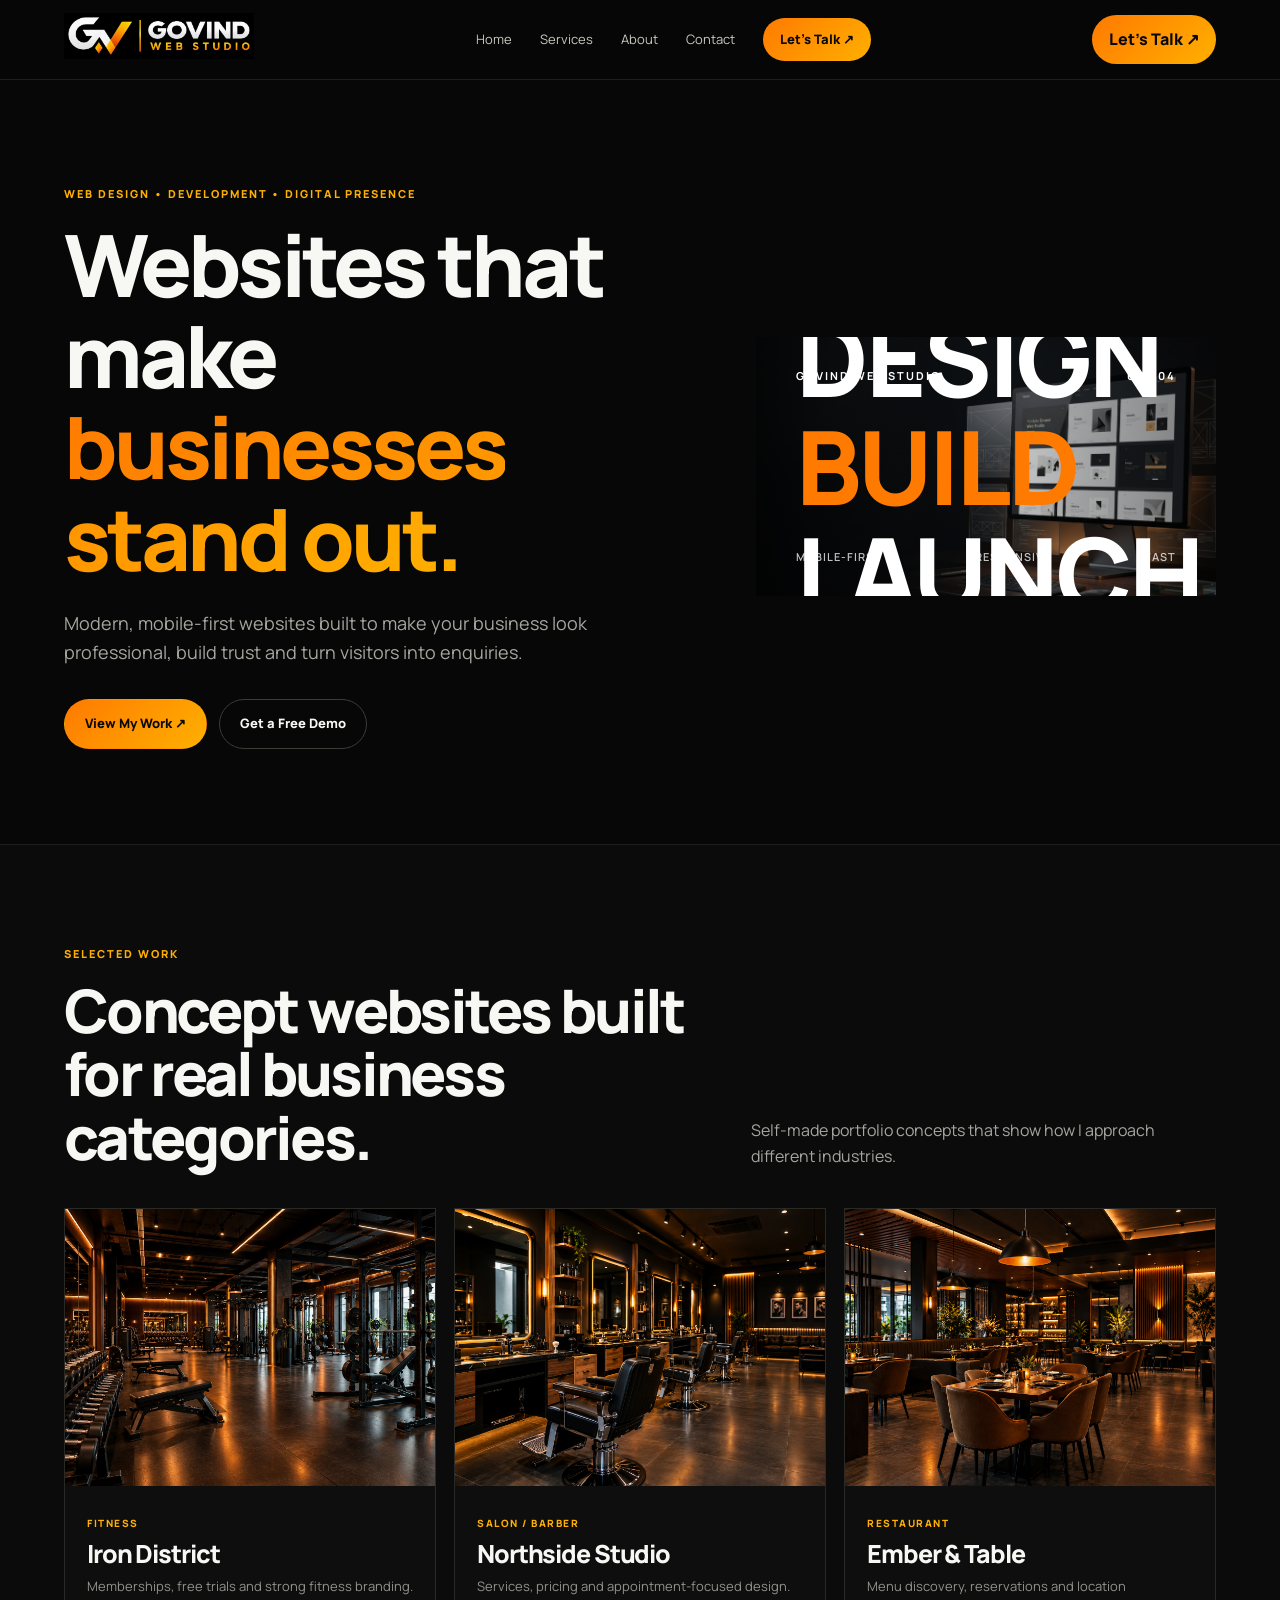
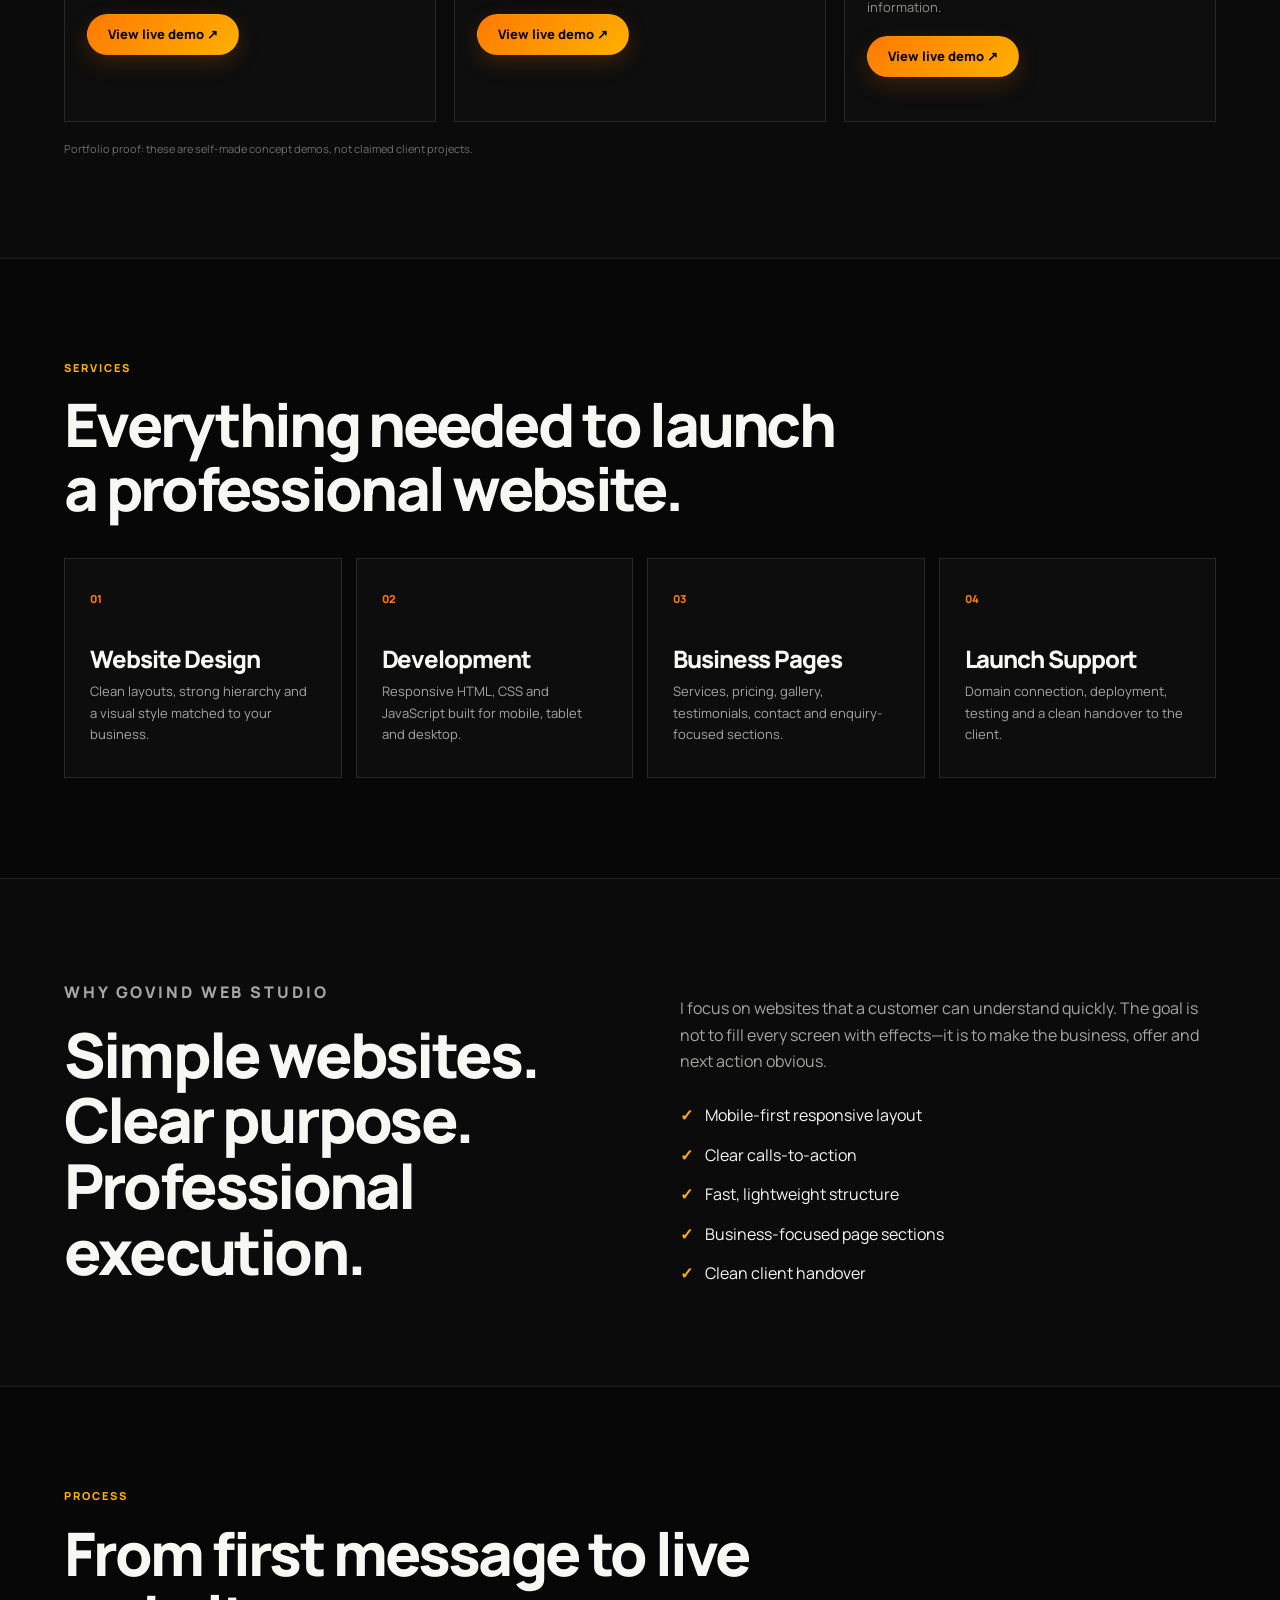
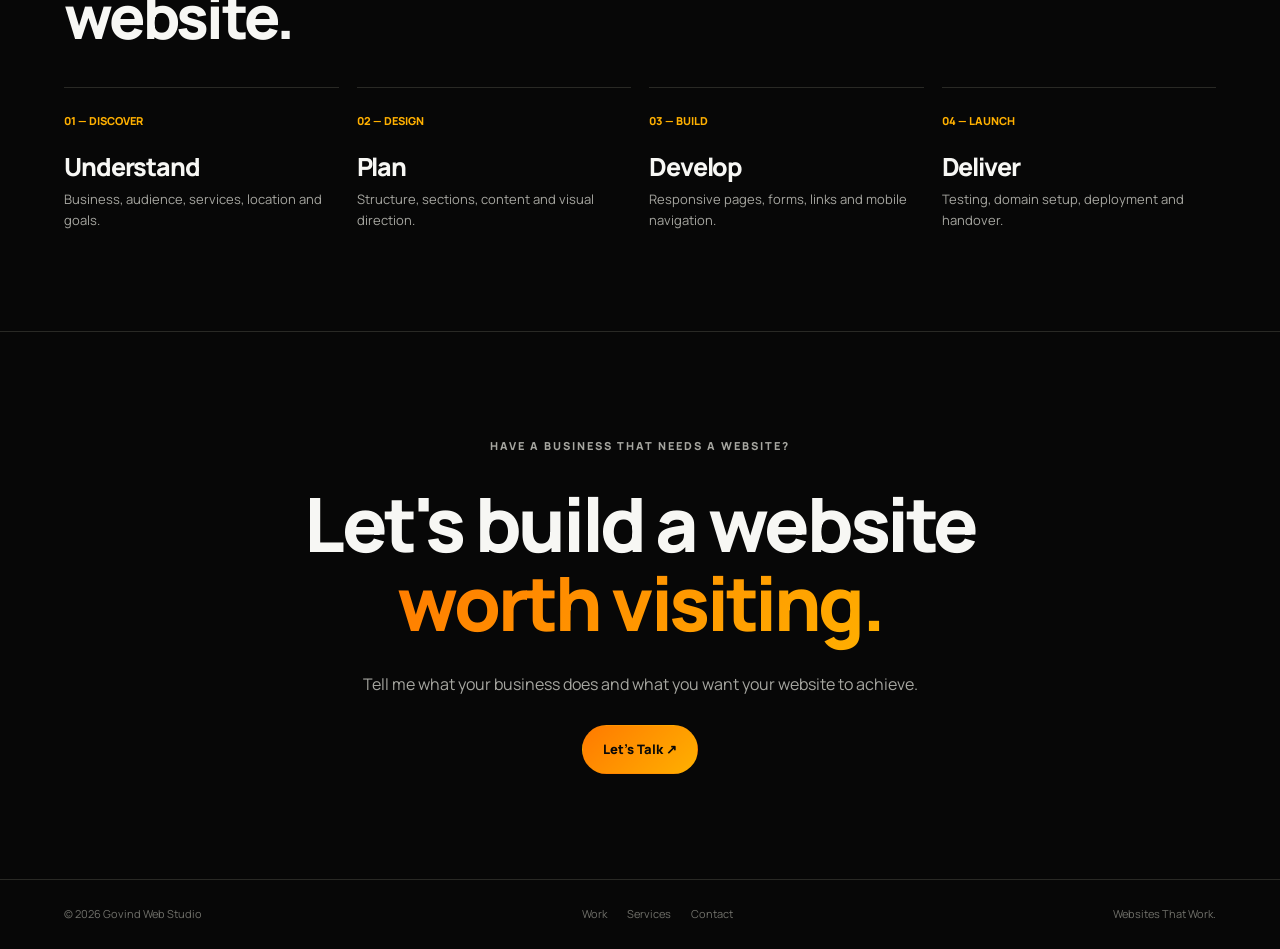
==== index.html @ 58fe1877 "Update index.html" ====
<!doctype html>
<html lang="en">
<head>
  <meta charset="utf-8">
  <meta name="viewport" content="width=device-width,initial-scale=1">
  <title>Web Design & Development | Govind Web Studio</title>
  <meta name="description" content="Govind Web Studio creates modern responsive websites for gyms, salons, restaurants and local businesses.">
  <meta name="theme-color" content="#070707">
  <link rel="icon" href="assets/favicon.png">
  <link rel="stylesheet" href="style.css">
</head>

<body>

  <header class="site-header">
    <div class="container nav-wrap">

      <a href="index.html">
        <img class="logo" src="assets/logo-header.png" alt="Govind Web Studio">
      </a>

      <nav class="nav">
        <a href="index.html#work">Home</a>
        <a href="services.html">Services</a>
        <a href="about.html">About</a>
        <a href="contact.html">Contact</a>
        <a class="nav-cta" href="contact.html">Let's Talk ↗</a>
      </nav>

      <div style="display:flex;align-items:center;gap:10px">
        <a class="nav-cta" href="contact.html">Let's Talk ↗</a>
        <button class="menu-btn" aria-label="Open menu" aria-expanded="false">☰</button>
      </div>

    </div>
  </header>


  <div class="mobile-menu">
    <a href="index.html#work">Home</a>
    <a href="services.html">Services</a>
    <a href="about.html">About</a>
    <a href="contact.html">Contact</a>
  </div>


  <main>

    <!-- HERO SECTION -->
    <section class="hero">
      <div class="container hero-grid">

        <div>
          <p class="kicker">
            Web Design • Development • Digital Presence
          </p>

          <h1>
            Websites that make
            <span class="gradient-text">businesses stand out.</span>
          </h1>

          <p class="hero-copy">
            Modern, mobile-first websites built to make your business look professional,
            build trust and turn visitors into enquiries.
          </p>

          <div class="actions">
            <a class="btn btn-primary" href="#work">
              View My Work ↗
            </a>

            <a class="btn btn-secondary" href="contact.html">
              Get a Free Demo
            </a>
          </div>
        </div>


        <div class="hero-panel">
          
        
          <div class="panel-top">
            <span>GOVIND WEB STUDIO</span>
            <span>01 / 04</span>
          </div>

          <div class="panel-word">
            DESIGN
            <span>BUILD</span>
            LAUNCH 
          </div>

          <div class="panel-bottom">
            <span>Mobile-first</span>
            <span>Responsive</span>
            <span>Fast</span>
          </div>

        </div>

      </div>
    </section>


    <!-- WORK SECTION -->
    <section id="work" class="section section-dark">

      <div class="container">

        <div class="section-head">

          <div>
            <p class="kicker">Selected Work</p>

            <h2>
              Concept websites built for real business categories.
            </h2>
          </div>

          <p>
            Self-made portfolio concepts that show how I approach different industries.
          </p>

        </div>


        <div class="work-grid">

          <!-- GYM -->
          <article class="work-card">

            <a class="work-img" href="Projects/gym.html">
              <img
                src="assets/gym.jpg"
                alt="Gym website concept"
              >
            </a>

            <div class="work-info">

              <span class="work-meta">
                Fitness
              </span>

              <h3>
                Iron District
              </h3>

              <p>
                Memberships, free trials and strong fitness branding.
              </p>       
             <a class="demo-btn" href="Projects/gym.html">View live demo ↗
             </a>
            </div>
          </article>


          <!-- SALON -->
          <article class="work-card">

            <a class="work-img" href="Projects/salon.html">
              <img
                src="assets/salon.jpg"
                alt="Salon and barber website concept"
              >
            </a>

            <div class="work-info">

              <span class="work-meta">
                Salon / Barber
              </span>

              <h3>
                Northside Studio
              </h3>

              <p>
                Services, pricing and appointment-focused design.
              </p>

            <a class="demo-btn" href="Projects/salon.html">View live demo ↗
            </a>
            </div>
          </article>


          <!-- RESTAURANT -->
          <article class="work-card">

            <a class="work-img" href="Projects/restaurant.html">
              <img
                src="assets/restaurant.jpg"
                alt="Restaurant website concept"
              >
            </a>

            <div class="work-info">

              <span class="work-meta">
                Restaurant
              </span>

              <h3>
                Ember &amp; Table
              </h3>

              <p>
                Menu discovery, reservations and location information.
              </p>
              
            <a class="demo-btn" href="Projects/restaurant.html">View live demo ↗
            </a>
           </div>
          </article>

        </div>


        <p class="note">
          Portfolio proof: these are self-made concept demos, not claimed client projects.
        </p>

      </div>
    </section>


    <!-- SERVICES SECTION -->
    <section class="section">

      <div class="container">

        <div class="section-head">

          <div>
            <p class="kicker">Services</p>

            <h2>
              Everything needed to launch a professional website.
            </h2>
          </div>

        </div>


        <div class="services-grid">

          <div class="service">
            <span class="service-num">01</span>

            <h3>
              Website Design
            </h3>

            <p>
              Clean layouts, strong hierarchy and a visual style matched to your business.
            </p>
          </div>


          <div class="service">
            <span class="service-num">02</span>

            <h3>
              Development
            </h3>

            <p>
              Responsive HTML, CSS and JavaScript built for mobile, tablet and desktop.
            </p>
          </div>


          <div class="service">
            <span class="service-num">03</span>

            <h3>
              Business Pages
            </h3>

            <p>
              Services, pricing, gallery, testimonials, contact and enquiry-focused sections.
            </p>
          </div>


          <div class="service">
            <span class="service-num">04</span>

            <h3>
              Launch Support
            </h3>

            <p>
              Domain connection, deployment, testing and a clean handover to the client.
            </p>
          </div>

        </div>

      </div>
    </section>


    <!-- ABOUT SECTION -->
    <section class="section section-dark">

      <div class="container about-grid">

        <div>
          <p class="kicker">
            Why Govind Web Studio
          </p>

          <h2>
            Simple websites. Clear purpose. Professional execution.
          </h2>
        </div>


        <div>

          <p>
            I focus on websites that a customer can understand quickly.
            The goal is not to fill every screen with effects—it is to make
            the business, offer and next action obvious.
          </p>

          <ul class="check-list">
            <li>Mobile-first responsive layout</li>
            <li>Clear calls-to-action</li>
            <li>Fast, lightweight structure</li>
            <li>Business-focused page sections</li>
            <li>Clean client handover</li>
          </ul>

        </div>

      </div>
    </section>


    <!-- PROCESS SECTION -->
    <section class="section">

      <div class="container">

        <div class="section-head">

          <div>
            <p class="kicker">
              Process
            </p>

            <h2>
              From first message to live website.
            </h2>
          </div>

        </div>


        <div class="process-grid">

          <div class="process">

            <span>
              01 — DISCOVER
            </span>

            <h3>
              Understand
            </h3>

            <p>
              Business, audience, services, location and goals.
            </p>

          </div>


          <div class="process">

            <span>
              02 — DESIGN
            </span>

            <h3>
              Plan
            </h3>

            <p>
              Structure, sections, content and visual direction.
            </p>

          </div>


          <div class="process">

            <span>
              03 — BUILD
            </span>

            <h3>
              Develop
            </h3>

            <p>
              Responsive pages, forms, links and mobile navigation.
            </p>

          </div>


          <div class="process">

            <span>
              04 — LAUNCH
            </span>

            <h3>
              Deliver
            </h3>

            <p>
              Testing, domain setup, deployment and handover.
            </p>

          </div>

        </div>

      </div>
    </section>


    <!-- CTA SECTION -->
    <section class="cta">

      <div class="container">

        <p class="kicker">
          Have a business that needs a website?
        </p>

        <h2>
          Let's build a website
          <span class="gradient-text">worth visiting.</span>
        </h2>

        <p>
          Tell me what your business does and what you want your website to achieve.
        </p>

        <a class="btn btn-primary" href="contact.html">
          Let's Talk ↗
        </a>

      </div>
    </section>

  </main>


  <!-- FOOTER -->
  <footer>

    <div class="container footer-grid">

      <span>
        © 2026 Govind Web Studio
      </span>

      <div class="footer-links">
        <a href="index.html#work">Work</a>
        <a href="services.html">Services</a>
        <a href="contact.html">Contact</a>
      </div>

      <span>
        Websites That Work.
      </span>

    </div>

  </footer>


  <script src="script.js"></script>

</body>
</html>
---- style.css ----
@import url('https://fonts.googleapis.com/css2?family=Manrope:wght@400;500;600;700;800&display=swap');

/* =========================================
   VARIABLES & BASE STYLES
========================================= */
:root {
  --bg: #070707;
  --surface: #0e0e0e;
  --text: #f7f7f4;
  --muted: #a6a6a0;
  --line: #292925;
  --orange: #ff7a00;
  --gold: #ffb000;
  --grad: linear-gradient(135deg, #ff7a00, #ffb000);
  --max: 1240px;
}

* { box-sizing: border-box; }
html { scroll-behavior: smooth; }
body {
  margin: 0;
  background: var(--bg);
  color: var(--text);
  font-family: Manrope, Arial, sans-serif;
  line-height: 1.65;
}
a { color: inherit; text-decoration: none; }
button, input, textarea { font: inherit; }
.container { width: min(var(--max), 90%); margin: auto; }

/* =========================================
   HEADER & NAVIGATION
========================================= */
.site-header {
  height: 80px;
  position: sticky;
  top: 0;
  z-index: 100;
  background: rgba(7, 7, 7, .92);
  backdrop-filter: blur(16px);
  border-bottom: 1px solid #1e1e1b;
}
.nav-wrap {
  height: 100%;
  display: flex;
  align-items: center;
  justify-content: space-between;
  gap: 18px;
}
.logo { width: 190px; height: 50px; object-fit: contain; object-position: left center; }
.nav { display: flex; align-items: center; gap: 28px; }
.nav a { font-size: 13px; color: #c7c7c1; transition: color .25s ease; }
.nav a:hover { color: #fff; }
.nav-cta {
  background: var(--grad);
  color: #080808 !important;
  font-weight: 800 !important;
  padding: 11px 17px;
  border-radius: 999px;
  transition: transform .25s ease, box-shadow .25s ease;
      }
.mobile-cta{
  display:none;
}
.nav-cta:hover { transform: translateY(-2px); box-shadow: 0 8px 22px rgba(255, 122, 0, .18); }
.menu-btn { display: none; border: 0; background: none; color: #fff; font-size: 27px; }
.mobile-menu {
  display: none;
  opacity: 0;
  transform: translateY(-8px);
  transition: opacity .3s ease, transform .3s ease;
  pointer-events: none;
}
.mobile-menu.open { opacity: 1; transform: translateY(0); pointer-events: auto; }

/* =========================================
   HERO SECTION (MATCHING THE MOCKUP)
========================================= */
.hero { padding: 105px 0 95px; overflow: hidden; }
.hero-grid {
  display: grid;
  grid-template-columns: 1.15fr .85fr;
  gap: 70px;
  align-items: center;
}
.kicker {
  color: var(--gold);
  font-size: 11px;
  font-weight: 800;
  letter-spacing: .18em;
  text-transform: uppercase;
  margin: 0 0 16px;
}
h1, h2, h3 { font-weight: 800; letter-spacing: -.045em; line-height: 1.06; margin: 0; }
.hero h1 { font-size: clamp(50px, 7vw, 86px); }
.gradient-text {
  background: var(--grad);
  -webkit-background-clip: text;
  background-clip: text;
  color: transparent;
}
.hero-copy { font-size: 18px; color: var(--muted); max-width: 650px; margin: 25px 0 31px; }
.actions { display: flex; gap: 12px; flex-wrap: wrap; }
.btn {
  display: inline-flex;
  align-items: center;
  justify-content: center;
  border-radius: 999px;
  padding: 13px 20px;
  font-size: 13px;
  font-weight: 800;
  border: 1px solid transparent;
  transition: transform .25s ease, box-shadow .25s ease, border-color .25s ease;
}
.btn:hover { transform: translateY(-2px); }
.btn-primary { background: var(--grad); color: #080808; }
.btn-primary:hover { box-shadow: 0 10px 25px rgba(255, 122, 0, .18); }
.btn-secondary { border-color: #3b3b36; }
.btn:active { transform: translateY(0); }

/* --- HERO PANEL (IMAGE OVERLAY) --- */
.hero-panel {
  position: relative;
  width: 100%;
  aspect-ratio: 16 / 9;
  overflow: hidden;
  background-image: url('assets/hero.jpg'); 
  background-size: cover;
  background-position: center;
  animation: panelReveal 0.9s cubic-bezier(.22,1,.36,1) 0.12s both;
}

/* Dark gradient overlay for text readability */
.hero-panel::before {
  content: "";
  position: absolute;
  inset: 0;
  background: linear-gradient(to right, rgba(0, 0, 0, 0.85) 0%, rgba(0, 0, 0, 0.2) 60%, rgba(0, 0, 0, 0.5) 100%);
  z-index: 1;
  pointer-events: none;
}

/* Top Row (Govind Web Studio / 01/04) */
.hero-panel .panel-top {
  position: absolute;
  top: 30px;
  left: 40px;
  right: 40px;
  display: flex;
  justify-content: space-between;
  align-items: center;
  z-index: 2;
  color: #ffffff;
  font-size: 11px;
  font-weight: 700;
  letter-spacing: 2px;
  text-transform: uppercase;
}

/* Center/Left Text Block (DESIGN. BUILD. LAUNCH.) */
.hero-panel .panel-word {
  position: absolute;
  top: 50%;
  left: 40px;
  transform: translateY(-50%);
  display: flex;
  flex-direction: column;
  align-items: flex-start;
  z-index: 2;
  font-size: clamp(50px, 8vw, 110px);
  font-weight: 800;
  line-height: 1.05;
  letter-spacing: -3px;
  color: #ffffff;
  text-align: left;
}

/* Make BUILD orange */
.hero-panel .panel-word span {
  color: #ff7a00;
}

/* Bottom Row (Mobile-first / Responsive / Fast) */
.hero-panel .panel-bottom {
  position: absolute;
  bottom: 30px;
  left: 40px;
  right: 40px;
  display: flex;
  justify-content: space-between;
  align-items: center;
  z-index: 2;
  color: rgba(255, 255, 255, 0.75);
  font-size: 11px;
  font-weight: 600;
  letter-spacing: 1px;
  text-transform: uppercase;
}

/* =========================================
   OTHER SECTIONS (WORK, SERVICES, ETC.)
========================================= */
.section { padding: 100px 0; }
.section-dark { background: #0b0b0b; border-top: 1px solid #1e1e1b; border-bottom: 1px solid #1e1e1b; }
.section-head { display: flex; justify-content: space-between; align-items: end; gap: 30px; margin-bottom: 38px; }
.section-head h2 { font-size: clamp(38px, 5vw, 60px); max-width: 780px; }
.section-head > p { color: var(--muted); max-width: 500px; margin: 0; }
.work-grid { display: grid; grid-template-columns: repeat(3, 1fr); gap: 18px; }
.work-card {
  background: #0e0e0e;
  border: 1px solid #292925;
  overflow: hidden;
  transition: transform .4s cubic-bezier(.22,1,.36,1), border-color .4s ease, box-shadow .4s ease;
}
.work-card:hover { transform: translateY(-5px); border-color: rgba(255, 176, 0, .35); box-shadow: 0 16px 35px rgba(0, 0, 0, .28); }
.work-img { display: block; aspect-ratio: 4/3; overflow: hidden; }
.work-img img { width: 100%; height: 100%; object-fit: cover; transition: transform .7s cubic-bezier(.22,1,.36,1), filter .5s ease; }
.work-card:hover .work-img img { transform: scale(1.045); filter: brightness(1.05); }
.work-info { padding: 22px; }
.work-meta { color: var(--gold); font-size: 10px; font-weight: 800; letter-spacing: .15em; text-transform: uppercase; }
.work-info h3 { font-size: 25px; margin: 7px 0 8px; }
.work-info p { font-size: 13px; color: #92928c; margin: 0 0 17px; }
.text-link { font-size: 12px; font-weight: 800; }
.text-link span { color: var(--gold); display: inline-block; transition: transform .25s ease; }
.text-link:hover span { transform: translateX(4px); }
.note { margin: 18px 0 0; color: #6f6f69; font-size: 11px; }
.services-grid { display: grid; grid-template-columns: repeat(4, 1fr); gap: 14px; }
.service {
  border: 1px solid var(--line);
  padding: 25px;
  background: #0d0d0d;
  min-height: 220px;
  transition: transform .4s cubic-bezier(.22,1,.36,1), border-color .4s ease, background .4s ease;
}
.service:hover { transform: translateY(-5px); border-color: rgba(255, 176, 0, .32); background: #101010; }
.service-num { color: var(--orange); font-size: 11px; font-weight: 800; transition: letter-spacing .3s ease, opacity .3s ease; }
.service:hover .service-num { letter-spacing: .22em; }
.service h3 { font-size: 24px; margin: 35px 0 10px; }
.service p { color: var(--muted); font-size: 13px; margin: 0; }
.about-grid { display: grid; grid-template-columns: 1fr 1fr; gap: 80px; }
.about-grid h2 { font-size: clamp(40px, 5vw, 62px); }
.about-grid p { color: var(--muted); font-size: 16px; }
.check-list { list-style: none; padding: 0; margin: 28px 0 0; display: grid; gap: 13px; }
.check-list li:before { content: '✓'; color: var(--gold); font-weight: 800; margin-right: 12px; }
.process-grid { display: grid; grid-template-columns: repeat(4, 1fr); gap: 18px; }
.process { border-top: 1px solid var(--line); padding-top: 18px; transition: transform .4s cubic-bezier(.22,1,.36,1), border-color .3s ease; }
.process:hover { transform: translateY(-4px); border-color: rgba(255, 176, 0, .35); }
.process span { color: var(--gold); font-size: 11px; font-weight: 800; }
.process h3 { font-size: 25px; margin: 22px 0 8px; }
.process p { color: var(--muted); font-size: 13px; margin: 0; }
.cta { padding: 105px 0; text-align: center; border-top: 1px solid var(--line); }
.cta h2 { font-size: clamp(42px, 6vw, 75px); max-width: 850px; margin: 0 auto 28px; }
.cta p { color: var(--muted); max-width: 580px; margin: 0 auto 28px; }
footer { border-top: 1px solid var(--line); padding: 25px 0; color: #70706a; font-size: 11px; }
.footer-grid { display: flex; justify-content: space-between; gap: 20px; }
.footer-links { display: flex; gap: 20px; }
.inner-hero { padding: 95px 0 65px; }
.inner-hero h1 { font-size: clamp(50px, 7vw, 85px); max-width: 900px; }
.inner-hero > div > p:last-child { max-width: 650px; color: var(--muted); font-size: 17px; margin: 22px 0 0; }
.content-two { display: grid; grid-template-columns: 1fr 1fr; gap: 80px; padding-bottom: 100px; }
.content-two h2 { font-size: 40px; }
.content-two p, .content-two li { color: var(--muted); }
.service-detail-grid { display: grid; grid-template-columns: 1fr 1fr; gap: 15px; }
.service-detail { border: 1px solid var(--line); padding: 28px; background: #0d0d0d; }
.service-detail h3 { font-size: 26px; margin: 0 0 9px; }
.service-detail p { font-size: 13px; }
.contact-grid { display: grid; grid-template-columns: .8fr 1.2fr; gap: 80px; padding-bottom: 100px; }
.contact-info h2 { font-size: 45px; }
.contact-info p { color: var(--muted); }
.contact-email { color: var(--gold); font-weight: 700; }
.contact-form { display: grid; gap: 13px; }
.contact-form label { font-size: 11px; color: #999; font-weight: 700; }
.contact-form input, .contact-form textarea { width: 100%; background: #0e0e0e; border: 1px solid #353530; color: #fff; padding: 14px 15px; border-radius: 8px; outline: none; }
.contact-form textarea { min-height: 150px; resize: vertical; }
.form-note { font-size: 10px !important; color: #6d6d67 !important; }
.project-cover { aspect-ratio: 16/8; overflow: hidden; border-bottom: 1px solid var(--line); }
.project-cover img { width: 100%; height: 100%; object-fit: cover; }
.project-body { padding: 70px 0 100px; display: grid; grid-template-columns: 1fr 1fr; gap: 80px; }
.project-body h1 { font-size: clamp(48px, 7vw, 80px); }
.project-body .desc { color: var(--muted); font-size: 16px; }
.feature-grid { display: grid; grid-template-columns: repeat(3, 1fr); gap: 12px; margin-top: 28px; }
.feature { border: 1px solid var(--line); padding: 18px; }
.feature strong { display: block; font-size: 14px; }
.feature span { font-size: 11px; color: #777; }
.project-actions { margin-top: 25px; display: flex; gap: 10px; flex-wrap: wrap; }

/* =========================================
   PREMIUM LIVE DEMO BUTTON
========================================= */
.demo-btn {
  display: inline-flex;
  align-items: center;
  justify-content: center;
  width: fit-content;
  margin: 0 0 22px;
  padding: 13px 20px;
  border: 1px solid transparent;
  border-radius: 999px;
  background: var(--grad);
  color: #080808;
  text-decoration: none;
  font-size: 13px;
  font-weight: 800;
  line-height: 1;
  box-shadow: 0 8px 22px rgba(255, 122, 0, 0.18);
  transition: transform .25s ease, box-shadow .25s ease, filter .25s ease;
}
.demo-btn:hover { transform: translateY(-2px); filter: brightness(1.05); box-shadow: 0 10px 25px rgba(255, 122, 0, 0.25); }

/* =========================================
   ANIMATIONS
========================================= */
.hero > .container { animation: heroReveal 0.8s cubic-bezier(.22,1,.36,1) both; }
@keyframes heroReveal {
  from { opacity: 0; transform: translateY(24px); }
  to { opacity: 1; transform: translateY(0); }
}

@keyframes panelReveal {
  from { opacity: 0; transform: translateY(28px) scale(.985); }
  to { opacity: 1; transform: translateY(0) scale(1); }
}

.reveal { opacity: 0; transform: translateY(28px); transition: opacity .7s ease, transform .7s cubic-bezier(.22,1,.36,1); }
.reveal.is-visible { opacity: 1; transform: translateY(0); }

/* =========================================
   MEDIA QUERIES (RESPONSIVE)
========================================= */
@media(max-width: 950px) {
  .mobile-cta{ display:inline-flex; }
  .nav { display: none; }
  .menu-btn { display: block; }
  .mobile-menu { position: fixed; inset: 80px 0 0; background: rgba(7, 7, 7, .98); z-index: 99; padding: 30px 6%; flex-direction: column; gap: 23px; }
  .mobile-menu.open { display: flex; }
  .mobile-menu a { font-size: 25px; font-weight: 700; }
  .hero-grid { grid-template-columns: 1fr; gap: 40px; }
  .work-grid { grid-template-columns: 1fr 1fr; }
  .services-grid { grid-template-columns: 1fr 1fr; }
  .process-grid { grid-template-columns: 1fr 1fr; }
  .about-grid, .content-two, .contact-grid, .project-body { grid-template-columns: 1fr; gap: 38px; }
  
  /* Hero adjustments for tablet */
  .hero-panel .panel-top, .hero-panel .panel-bottom { left: 20px; right: 20px; }
  .hero-panel .panel-word { left: 20px; font-size: clamp(40px, 10vw, 70px); }
}

@media(max-width: 600px) {
  .logo { width: 160px; }
  .nav-cta { padding: 10px 13px; font-size: 11px; }
  .hero { padding: 75px 0 65px; }
  .hero h1 { font-size: 49px; }
  .hero-copy { font-size: 15px; }
  .section { padding: 75px 0; }
  .section-head { display: block; }
  .section-head > p { margin-top: 15px; }
  .work-grid, .services-grid, .process-grid { grid-template-columns: 1fr; }
  .stats { grid-template-columns: 1fr 1fr; }
  .inner-hero { padding: 70px 0 50px; }
  .inner-hero h1 { font-size: 50px; }
  .feature-grid { grid-template-columns: 1fr; }
  .footer-grid { display: grid; gap: 10px; }
  .footer-links { flex-wrap: wrap; }

  /* Hero adjustments for mobile */
  .hero-panel { aspect-ratio: 4 / 5; } /* Taller on mobile so text fits beautifully */
  .hero-panel .panel-top { top: 20px; font-size: 8px; }
  .hero-panel .panel-word { font-size: clamp(35px, 13vw, 55px); line-height: 1.1; }
  .hero-panel .panel-bottom { bottom: 20px; font-size: 8px; flex-direction: column; gap: 5px; align-items: flex-start; }
}

/* =========================================
   ACCESSIBILITY (REDUCED MOTION)
========================================= */
@media (prefers-reduced-motion: reduce) {
  *, *::before, *::after {
    animation-duration: .01ms !important;
    animation-iteration-count: 1 !important;
    transition-duration: .01ms !important;
    scroll-behavior: auto !important;
  }
            }
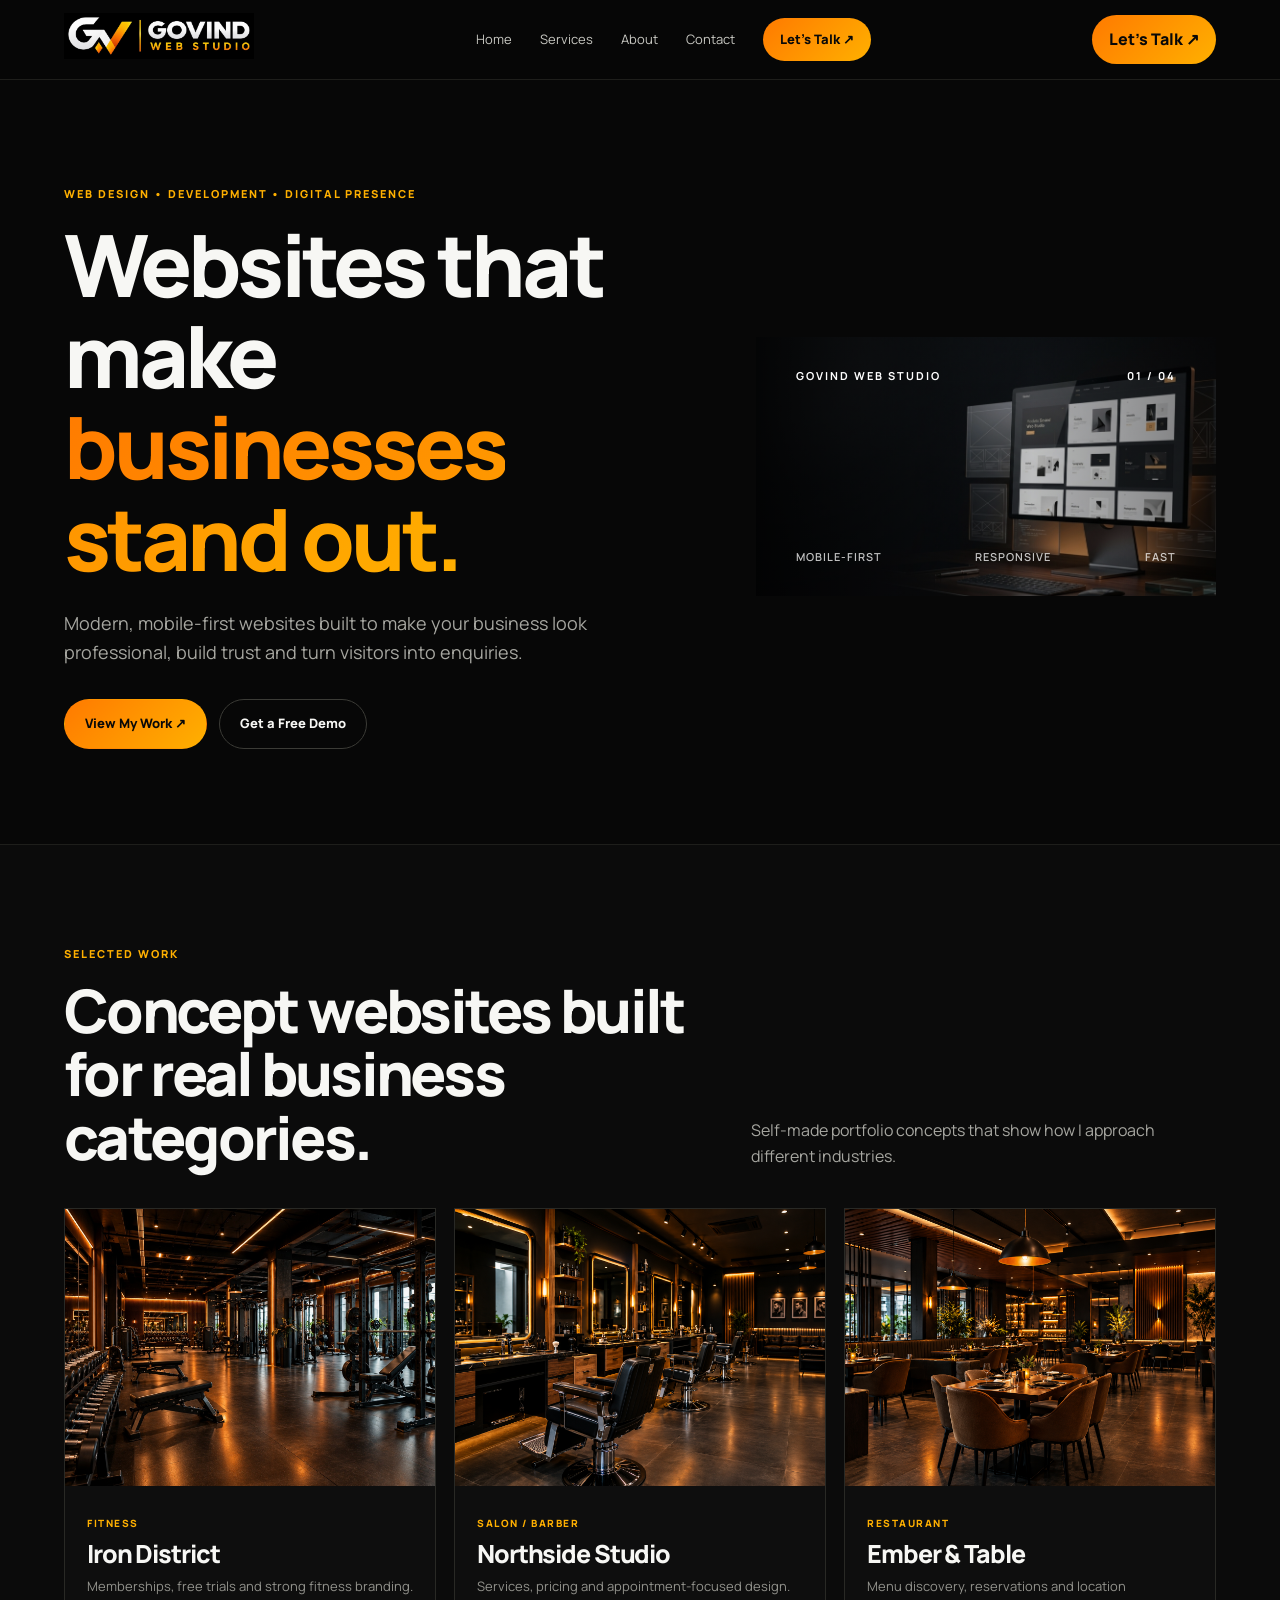
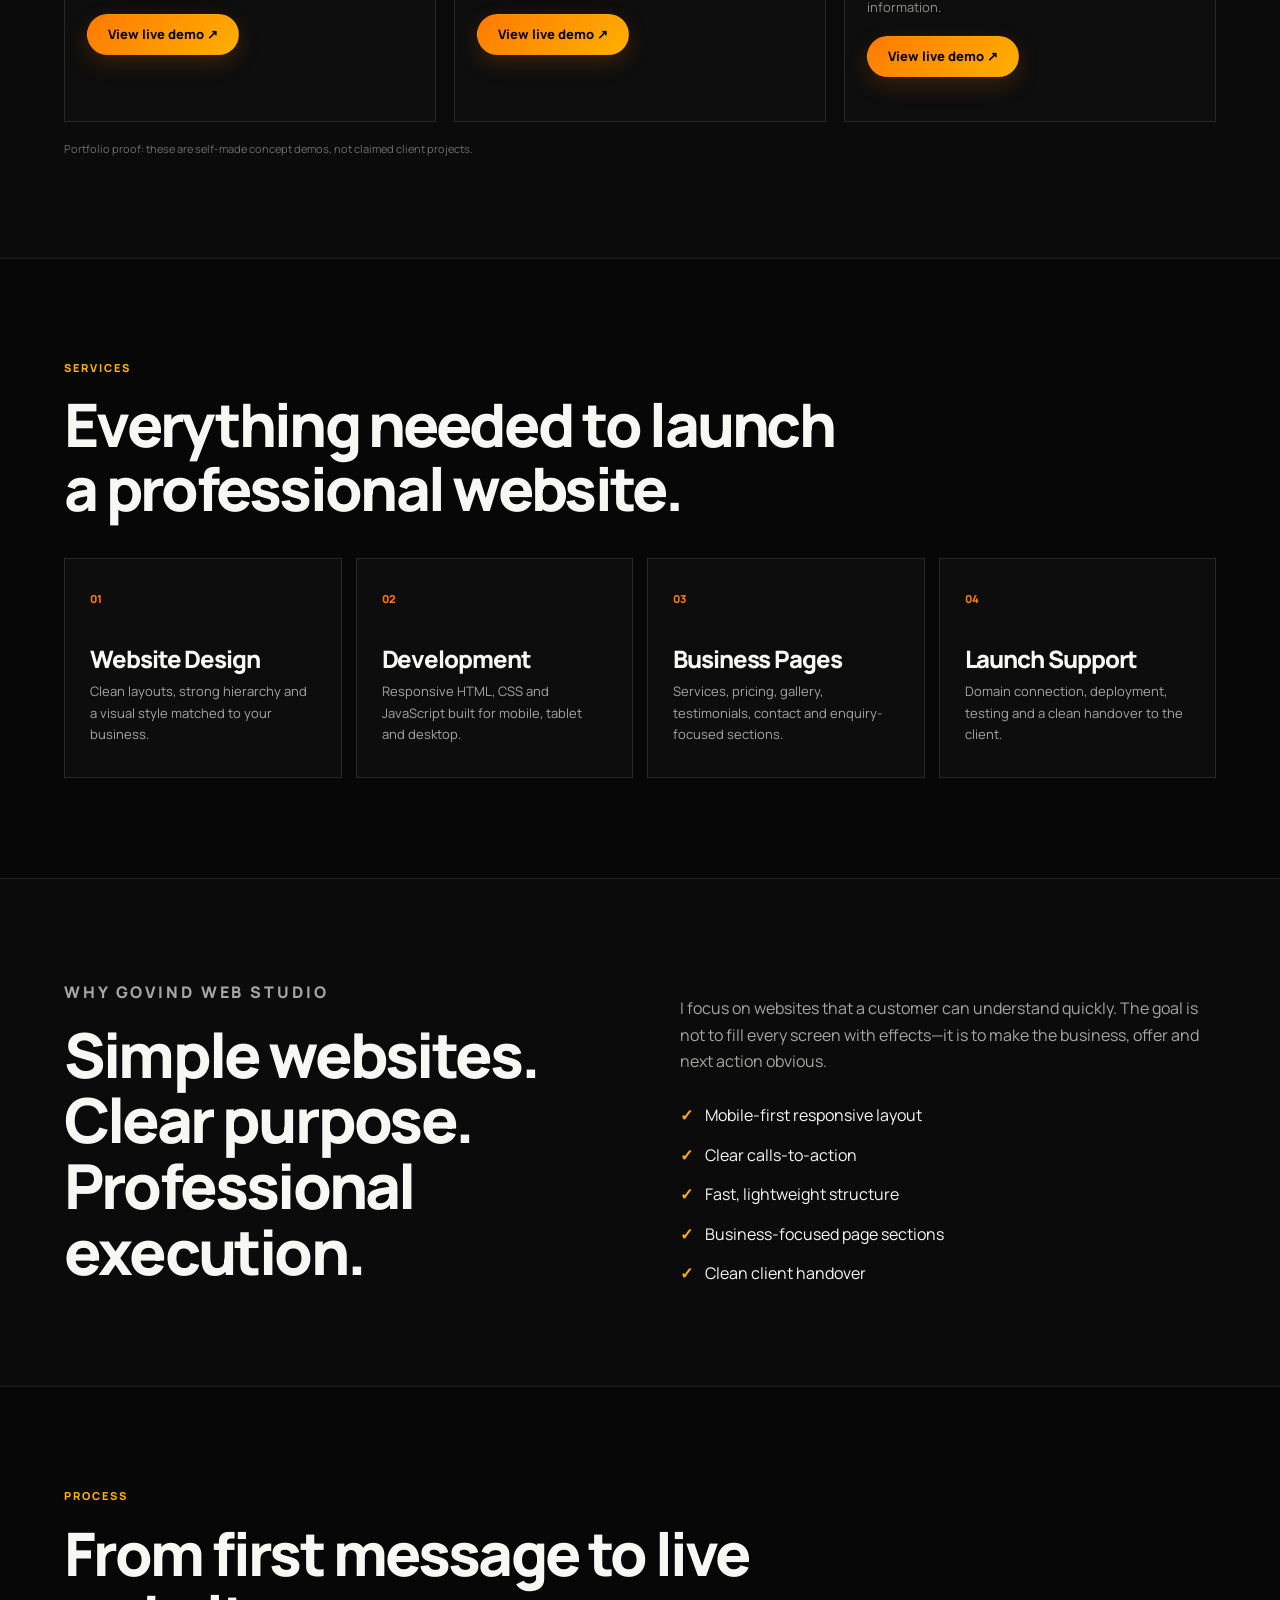
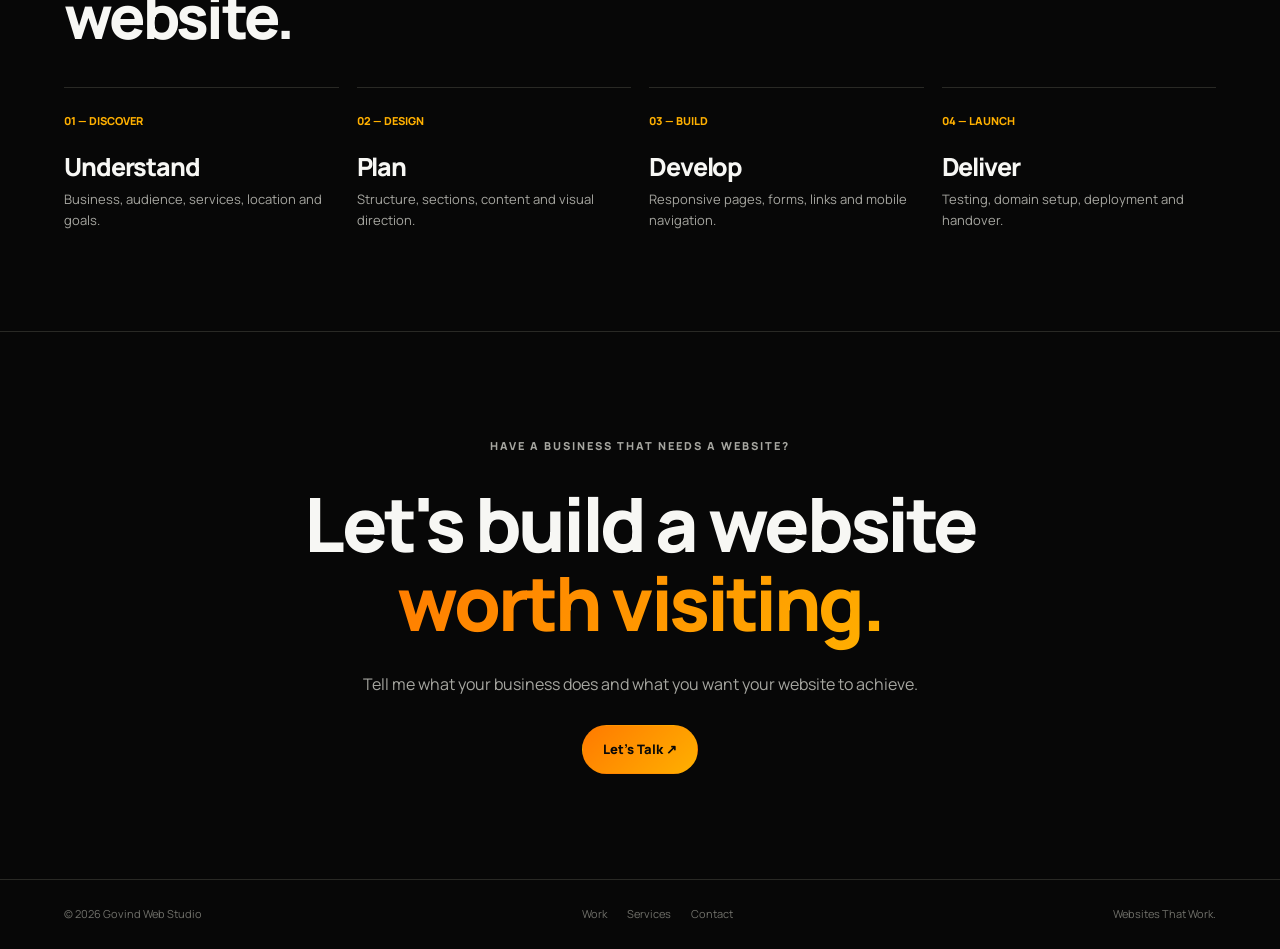
==== commit d0f7c02e: "Update index.html" ====
--- a/index.html
+++ b/index.html
@@ -85,11 +85,7 @@
             <span>01 / 04</span>
           </div>
 
-          <div class="panel-word">
-            DESIGN
-            <span>BUILD</span>
-            LAUNCH 
-          </div>
+          
 
           <div class="panel-bottom">
             <span>Mobile-first</span>
--- a/style.css
+++ b/style.css
@@ -155,29 +155,6 @@
   font-weight: 700;
   letter-spacing: 2px;
   text-transform: uppercase;
-}
-
-/* Center/Left Text Block (DESIGN. BUILD. LAUNCH.) */
-.hero-panel .panel-word {
-  position: absolute;
-  top: 50%;
-  left: 40px;
-  transform: translateY(-50%);
-  display: flex;
-  flex-direction: column;
-  align-items: flex-start;
-  z-index: 2;
-  font-size: clamp(50px, 8vw, 110px);
-  font-weight: 800;
-  line-height: 1.05;
-  letter-spacing: -3px;
-  color: #ffffff;
-  text-align: left;
-}
-
-/* Make BUILD orange */
-.hero-panel .panel-word span {
-  color: #ff7a00;
 }
 
 /* Bottom Row (Mobile-first / Responsive / Fast) */
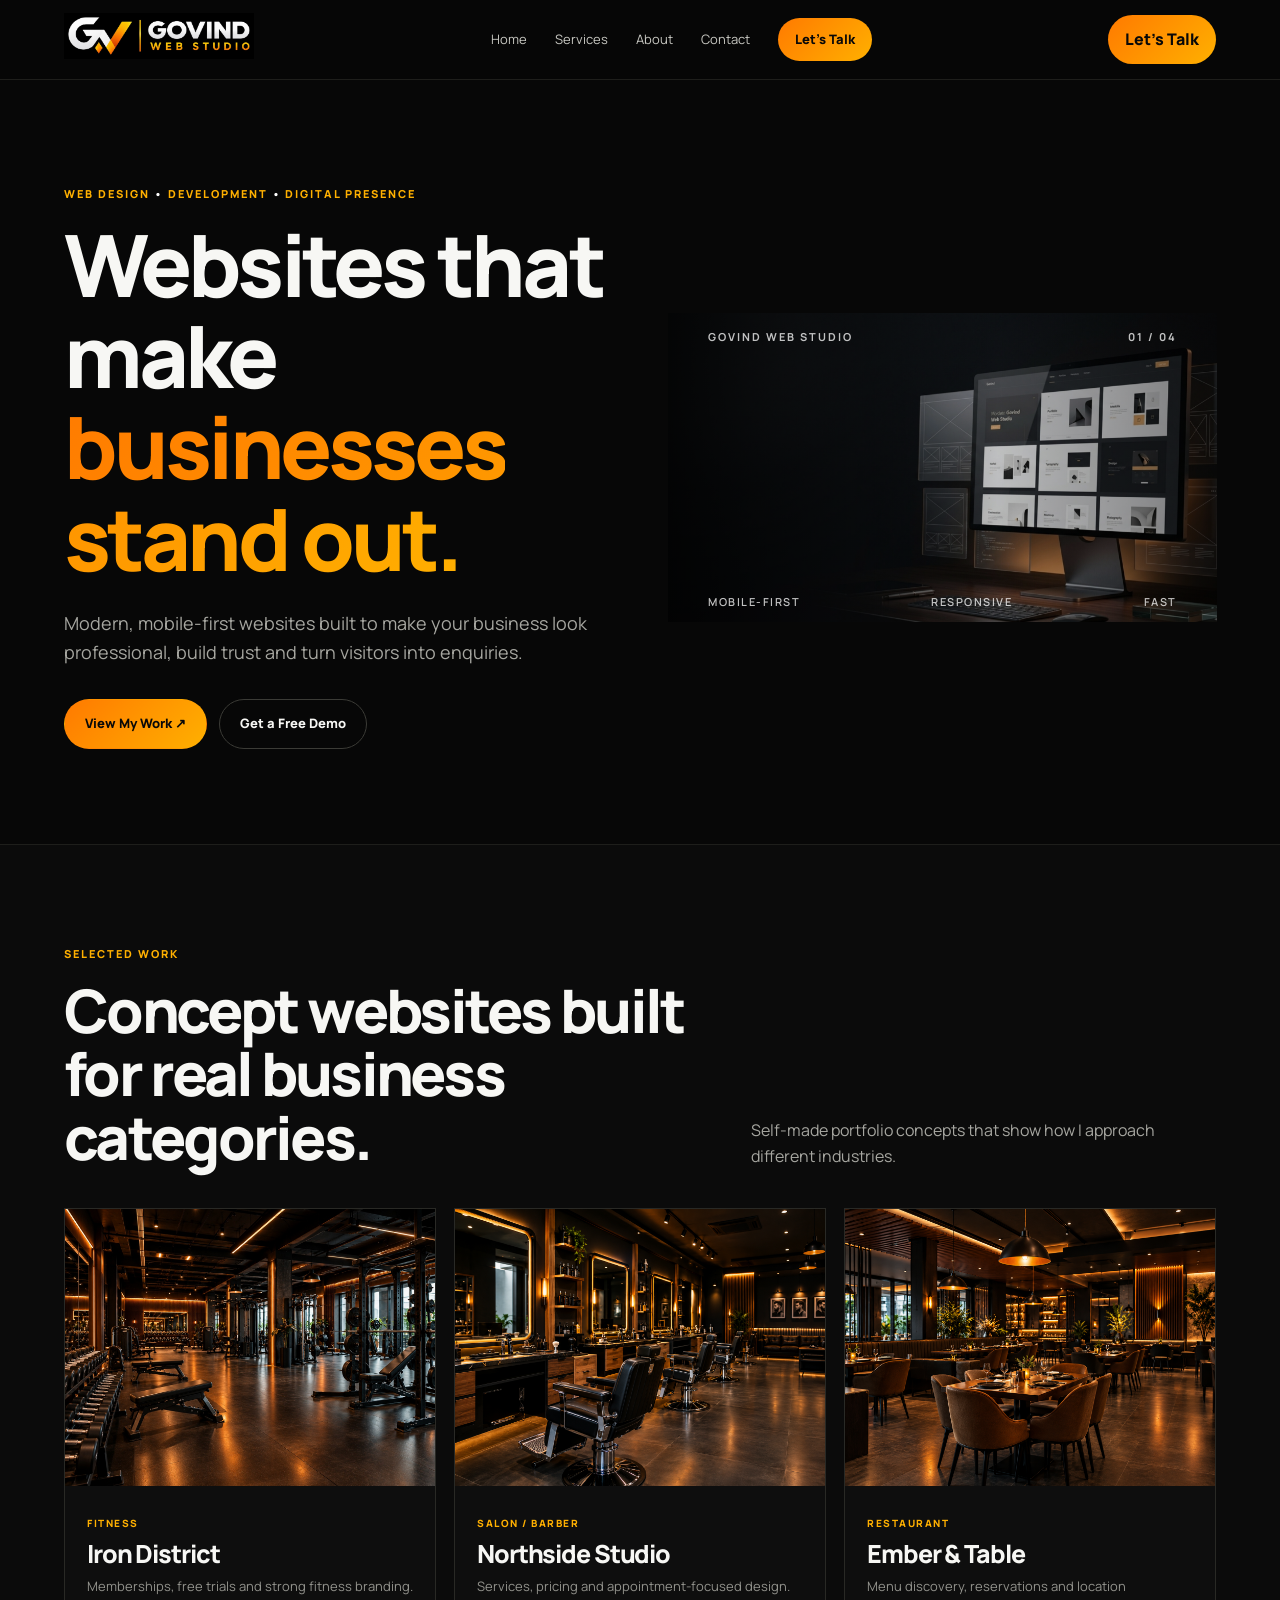
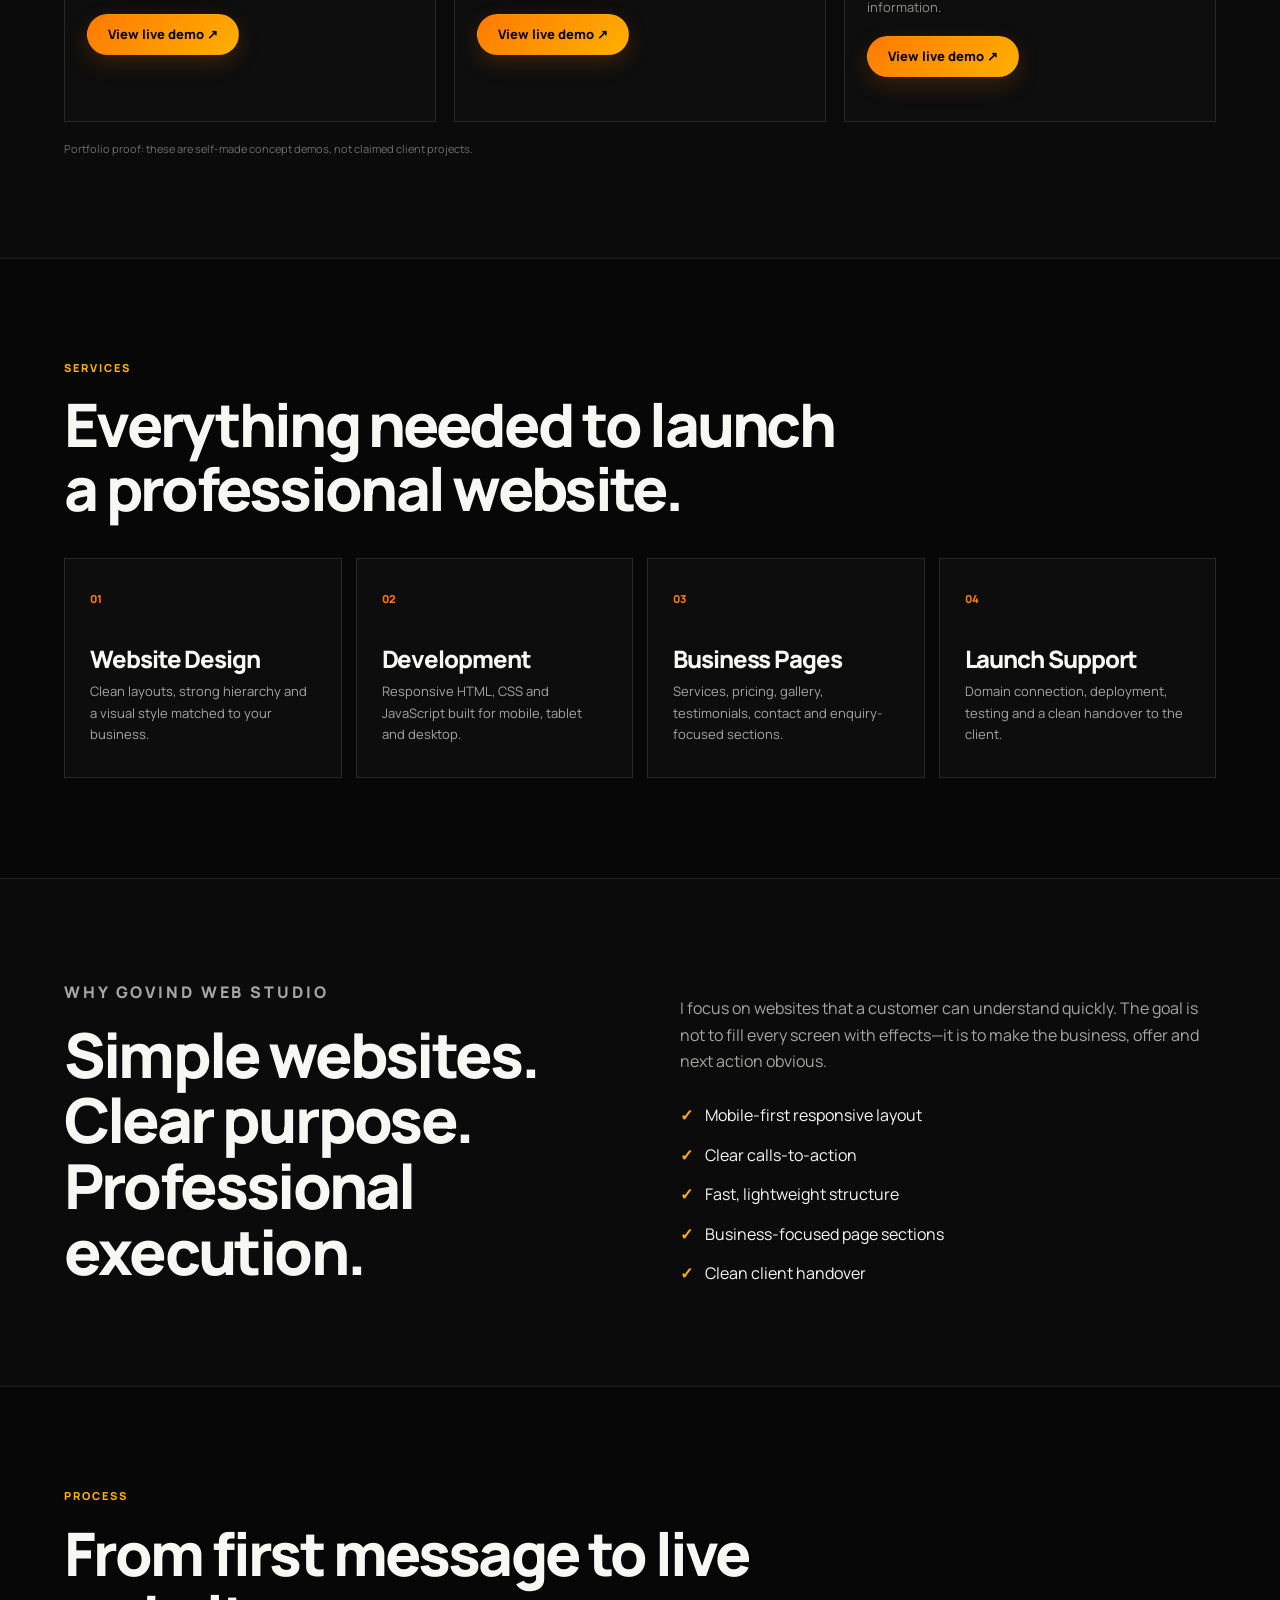
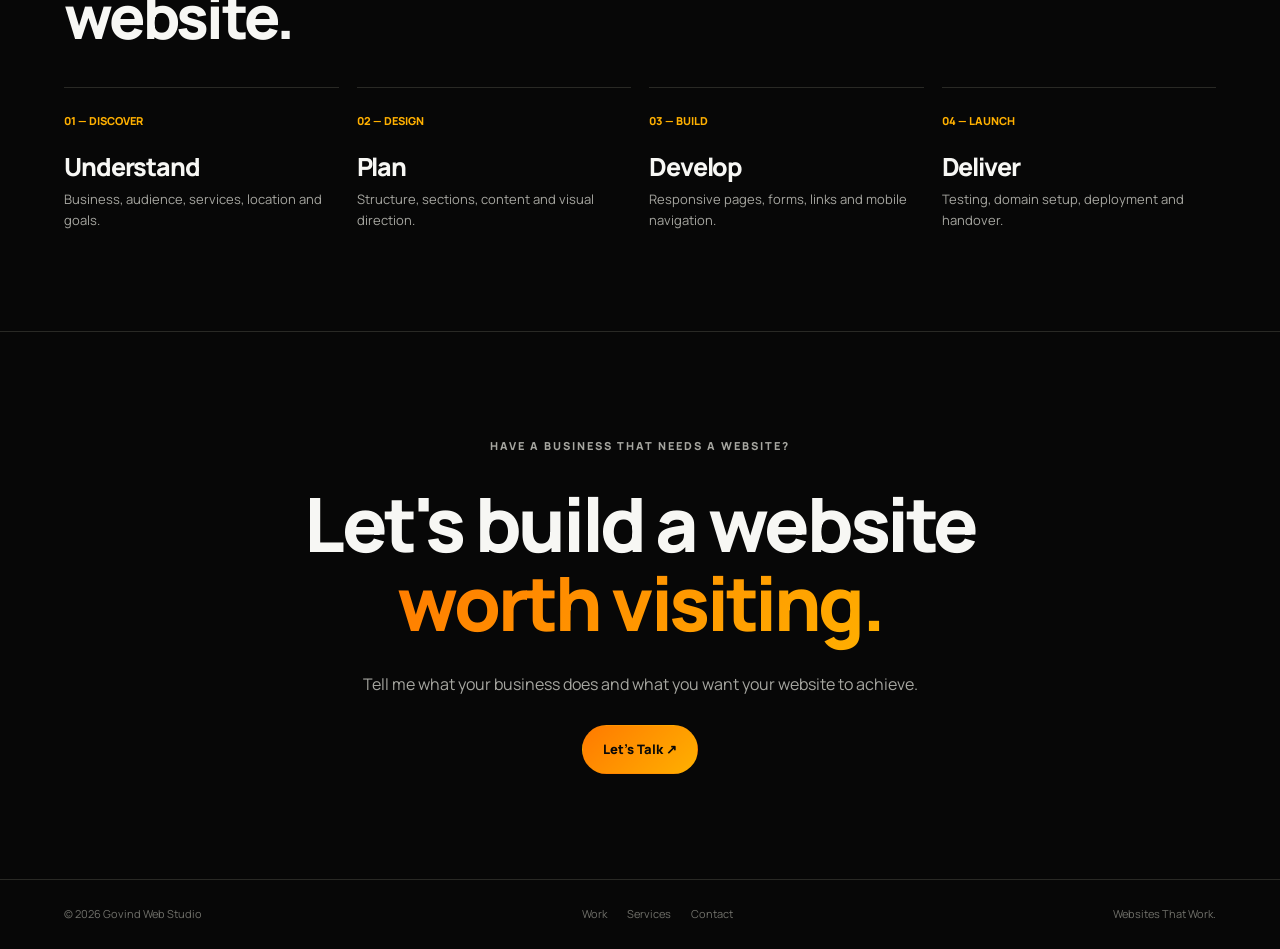
==== commit eeaea134: "Update index.html" ====
--- a/index.html
+++ b/index.html
@@ -24,11 +24,11 @@
         <a href="services.html">Services</a>
         <a href="about.html">About</a>
         <a href="contact.html">Contact</a>
-        <a class="nav-cta" href="contact.html">Let's Talk ↗</a>
+        <a class="nav-cta" href="contact.html">Let's Talk </a>
       </nav>
 
       <div style="display:flex;align-items:center;gap:10px">
-        <a class="nav-cta" href="contact.html">Let's Talk ↗</a>
+        <a class="nav-cta" href="contact.html">Let's Talk </a>
         <button class="menu-btn" aria-label="Open menu" aria-expanded="false">☰</button>
       </div>
 
@@ -52,7 +52,7 @@
 
         <div>
           <p class="kicker">
-            Web Design • Development • Digital Presence
+            Web Design <span>•</span> Development <span>•</span> Digital Presence
           </p>
 
           <h1>
--- a/style.css
+++ b/style.css
@@ -79,8 +79,8 @@
 .hero { padding: 105px 0 95px; overflow: hidden; }
 .hero-grid {
   display: grid;
-  grid-template-columns: 1.15fr .85fr;
-  gap: 70px;
+  grid-template-columns: 1fr 1fr;
+  gap: 55px;
   align-items: center;
 }
 .kicker {
@@ -91,6 +91,10 @@
   text-transform: uppercase;
   margin: 0 0 16px;
 }
+.kicker span {
+    color: #FFFFFF;
+}
+
 h1, h2, h3 { font-weight: 800; letter-spacing: -.045em; line-height: 1.06; margin: 0; }
 .hero h1 { font-size: clamp(50px, 7vw, 86px); }
 .gradient-text {
@@ -129,6 +133,12 @@
   background-position: center;
   animation: panelReveal 0.9s cubic-bezier(.22,1,.36,1) 0.12s both;
 }
+.hero-image{
+  width:100%;
+  height:100%;
+  display:block;
+  object-fit:cover;
+}
 
 /* Dark gradient overlay for text readability */
 .hero-panel::before {
@@ -143,14 +153,14 @@
 /* Top Row (Govind Web Studio / 01/04) */
 .hero-panel .panel-top {
   position: absolute;
-  top: 30px;
+  top: 15px;
   left: 40px;
   right: 40px;
   display: flex;
   justify-content: space-between;
   align-items: center;
   z-index: 2;
-  color: #ffffff;
+  color: rgba(255, 255, 255, 0.75);
   font-size: 11px;
   font-weight: 700;
   letter-spacing: 2px;
@@ -159,20 +169,21 @@
 
 /* Bottom Row (Mobile-first / Responsive / Fast) */
 .hero-panel .panel-bottom {
-  position: absolute;
-  bottom: 30px;
-  left: 40px;
-  right: 40px;
-  display: flex;
-  justify-content: space-between;
-  align-items: center;
-  z-index: 2;
-  color: rgba(255, 255, 255, 0.75);
-  font-size: 11px;
-  font-weight: 600;
-  letter-spacing: 1px;
-  text-transform: uppercase;
-}
+    position: absolute;
+    bottom: 10px;
+    left: 40px;
+    right: 40px;
+    display: flex;
+    justify-content: space-between;
+    align-items: center;
+    z-index: 2;
+    color: rgba(255, 255, 255, 0.75);
+    font-size: 11px;
+    font-weight: 600;
+    letter-spacing: 1.5px;
+    text-transform: uppercase;
+}
+
 
 /* =========================================
    OTHER SECTIONS (WORK, SERVICES, ETC.)
@@ -340,10 +351,10 @@
   .footer-links { flex-wrap: wrap; }
 
   /* Hero adjustments for mobile */
-  .hero-panel { aspect-ratio: 4 / 5; } /* Taller on mobile so text fits beautifully */
-  .hero-panel .panel-top { top: 20px; font-size: 8px; }
+  .hero-panel { width: 100%; aspect-ratio: 16 / 9; }
+  .hero-panel .panel-top { top: 18px; font-size: 9px; }
   .hero-panel .panel-word { font-size: clamp(35px, 13vw, 55px); line-height: 1.1; }
-  .hero-panel .panel-bottom { bottom: 20px; font-size: 8px; flex-direction: column; gap: 5px; align-items: flex-start; }
+  .hero-panel .panel-bottom { bottom: 18px; font-size: 9px; flex-direction: column; gap: 7px; align-items: flex-start; }
 }
 
 /* =========================================
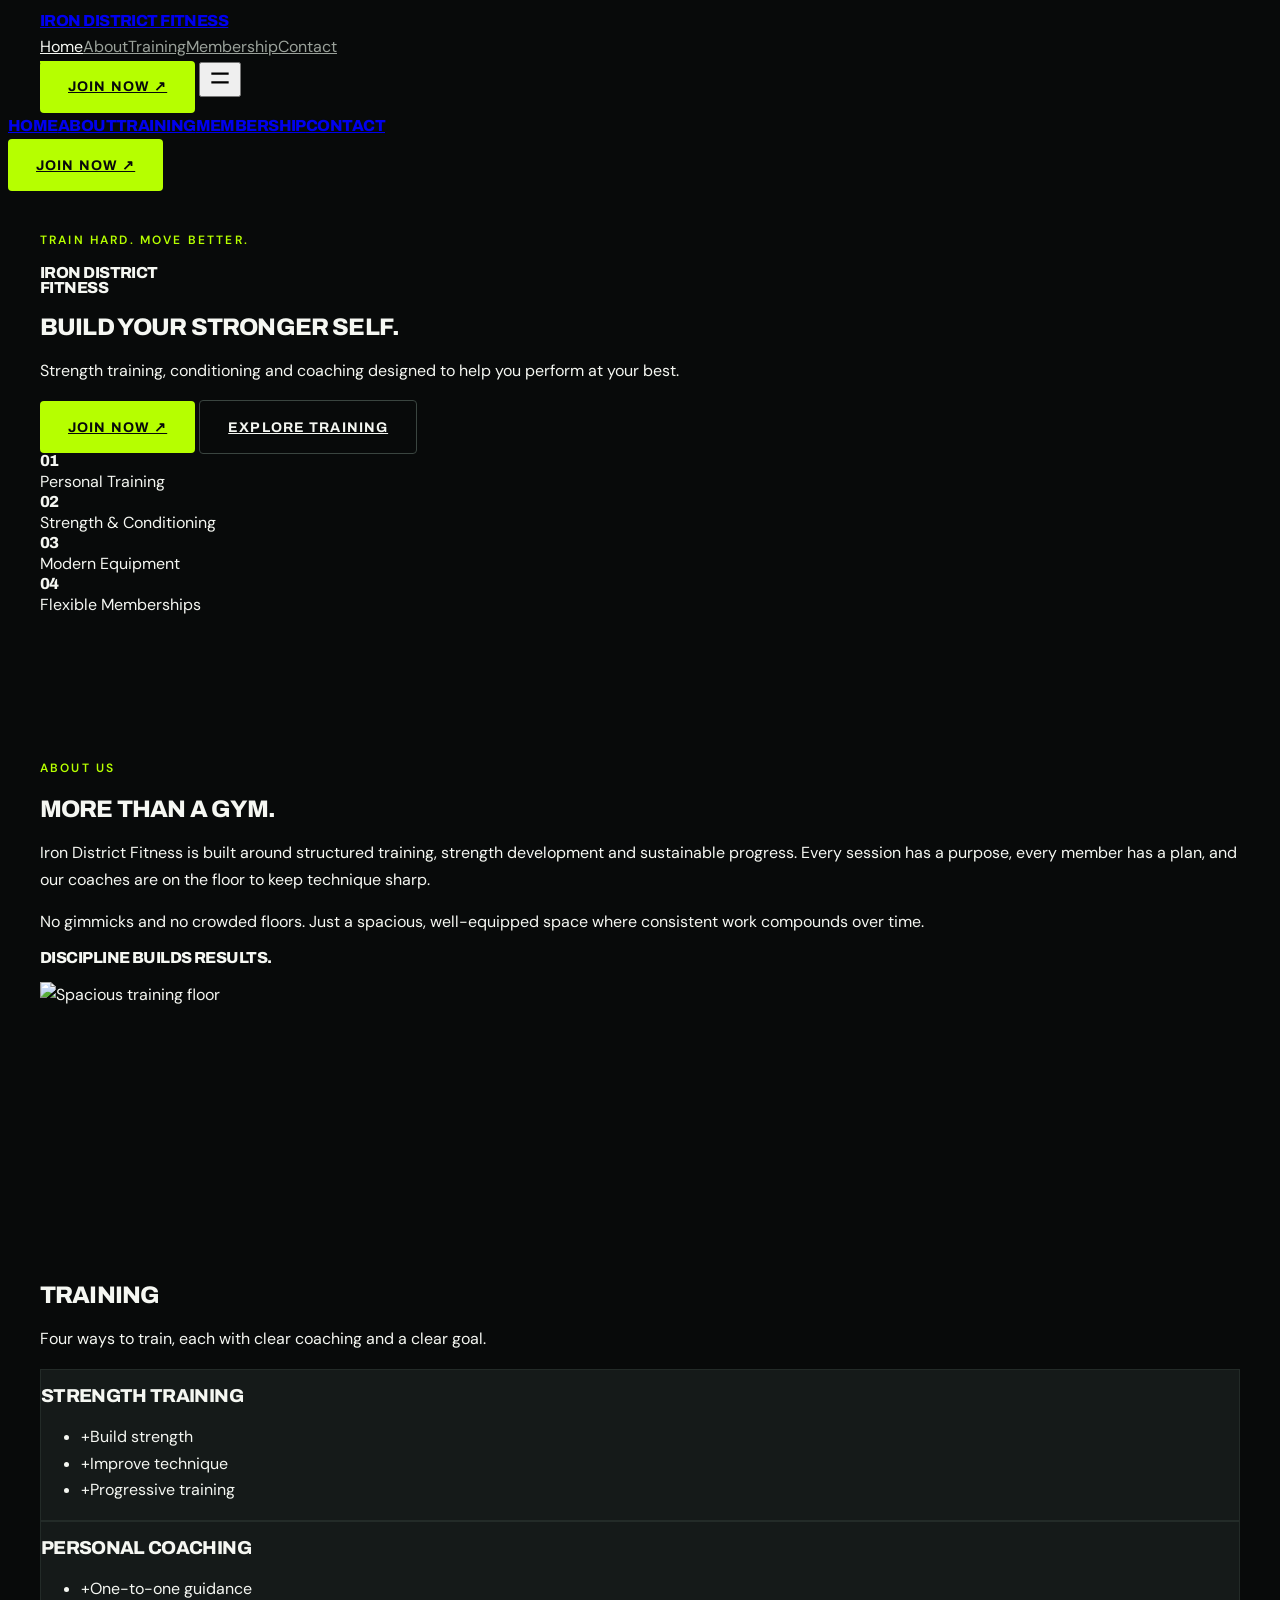
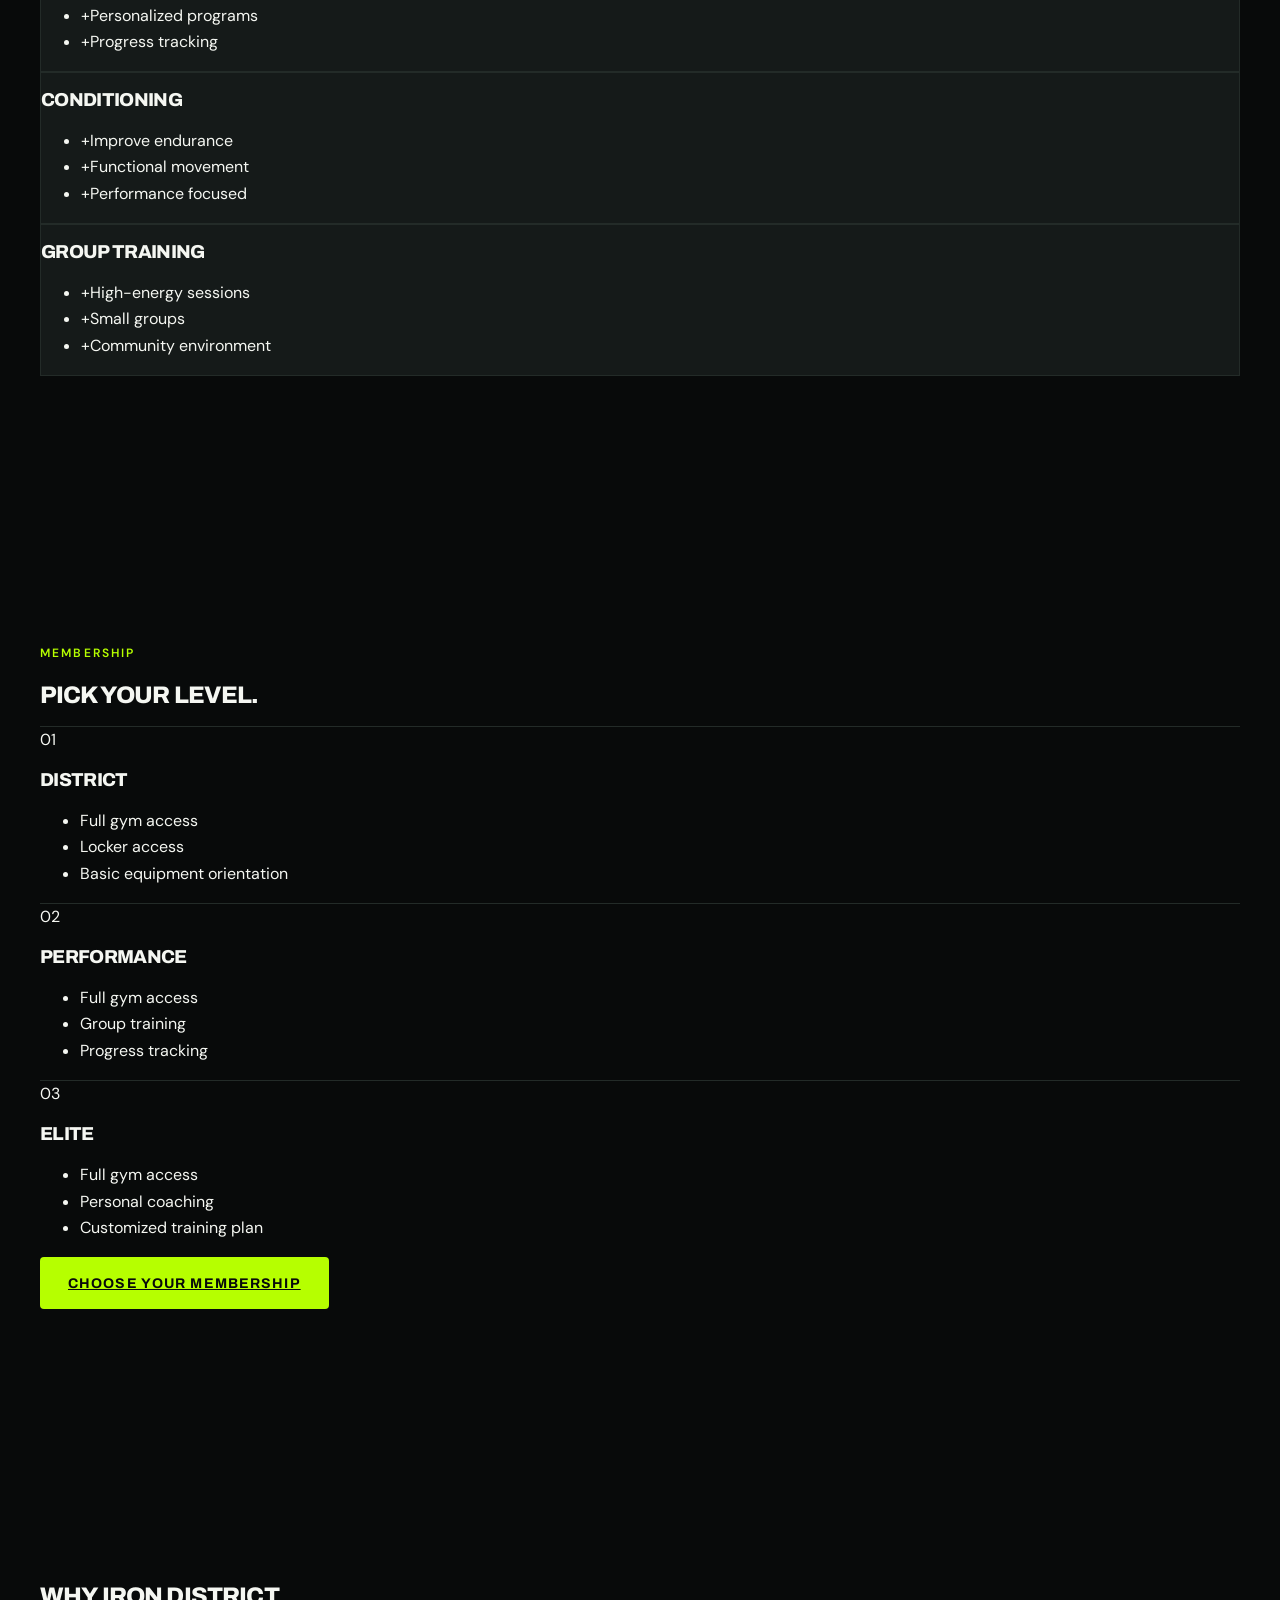
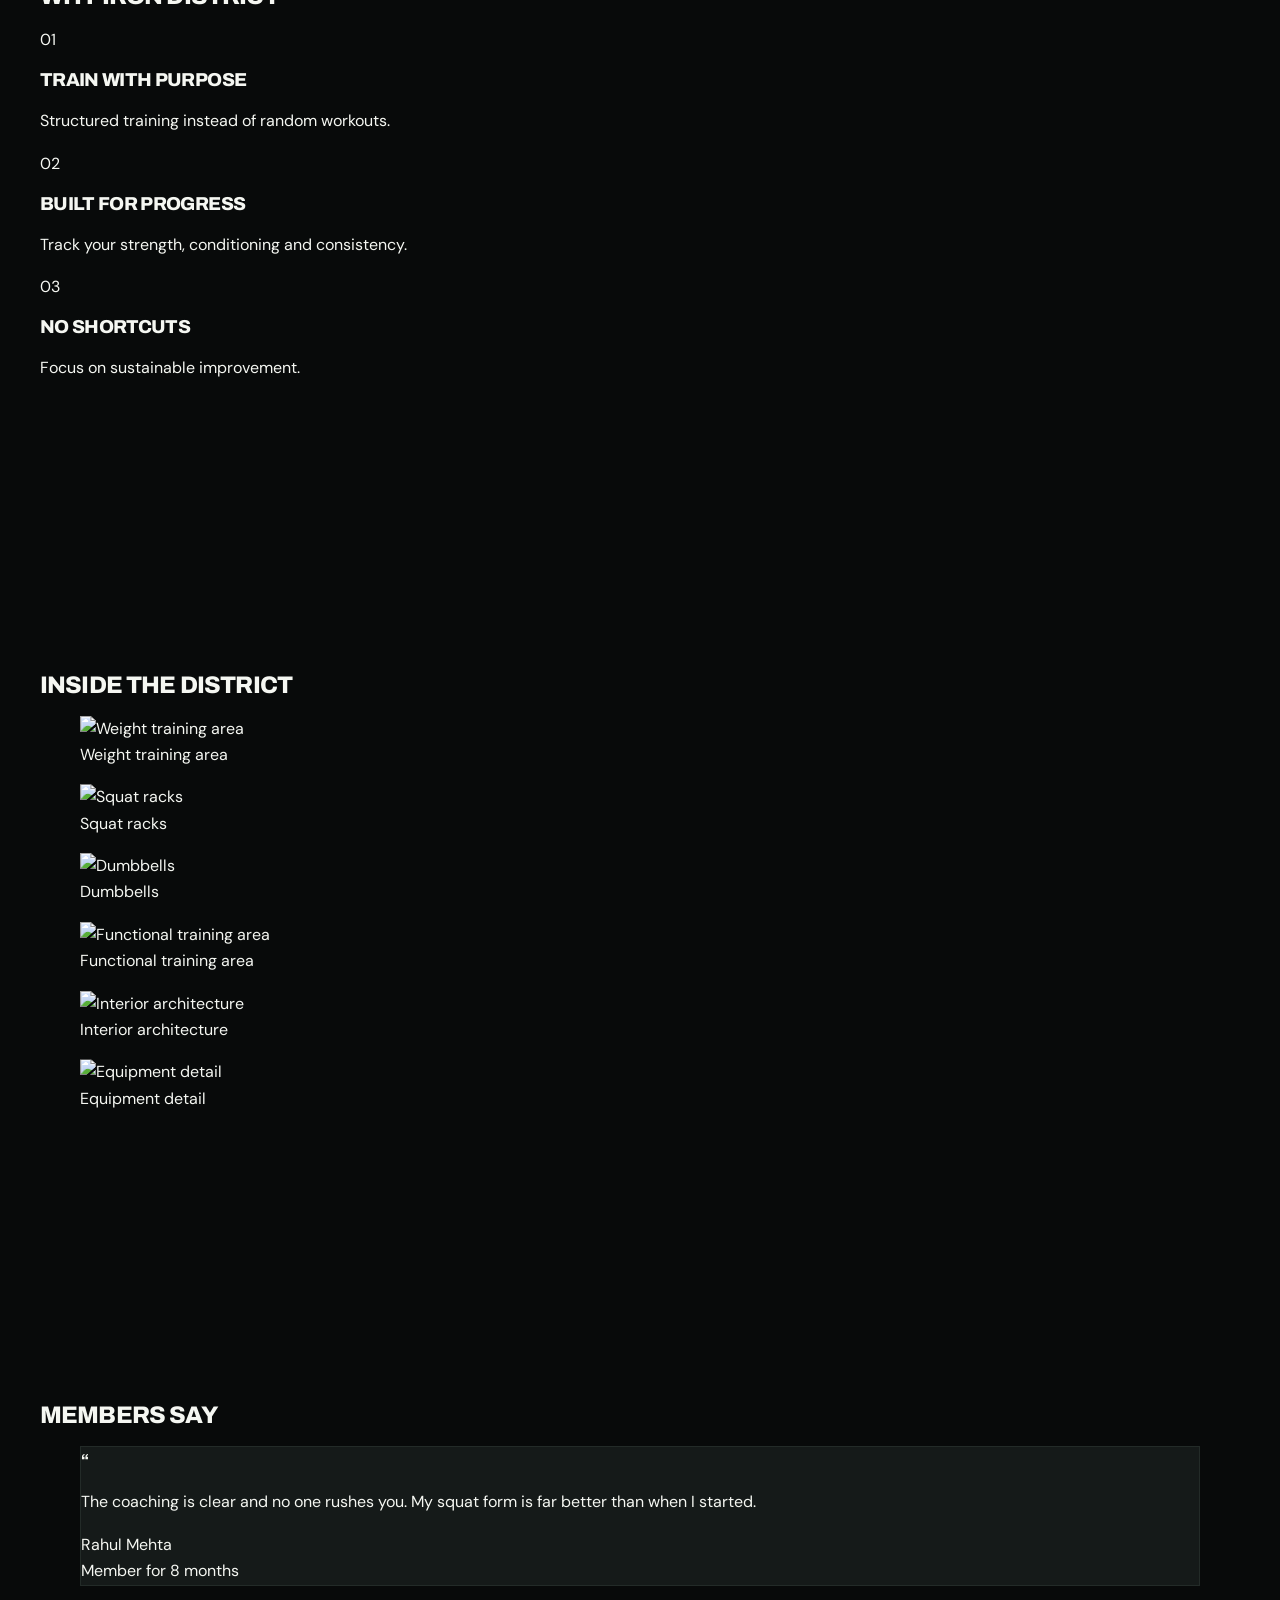
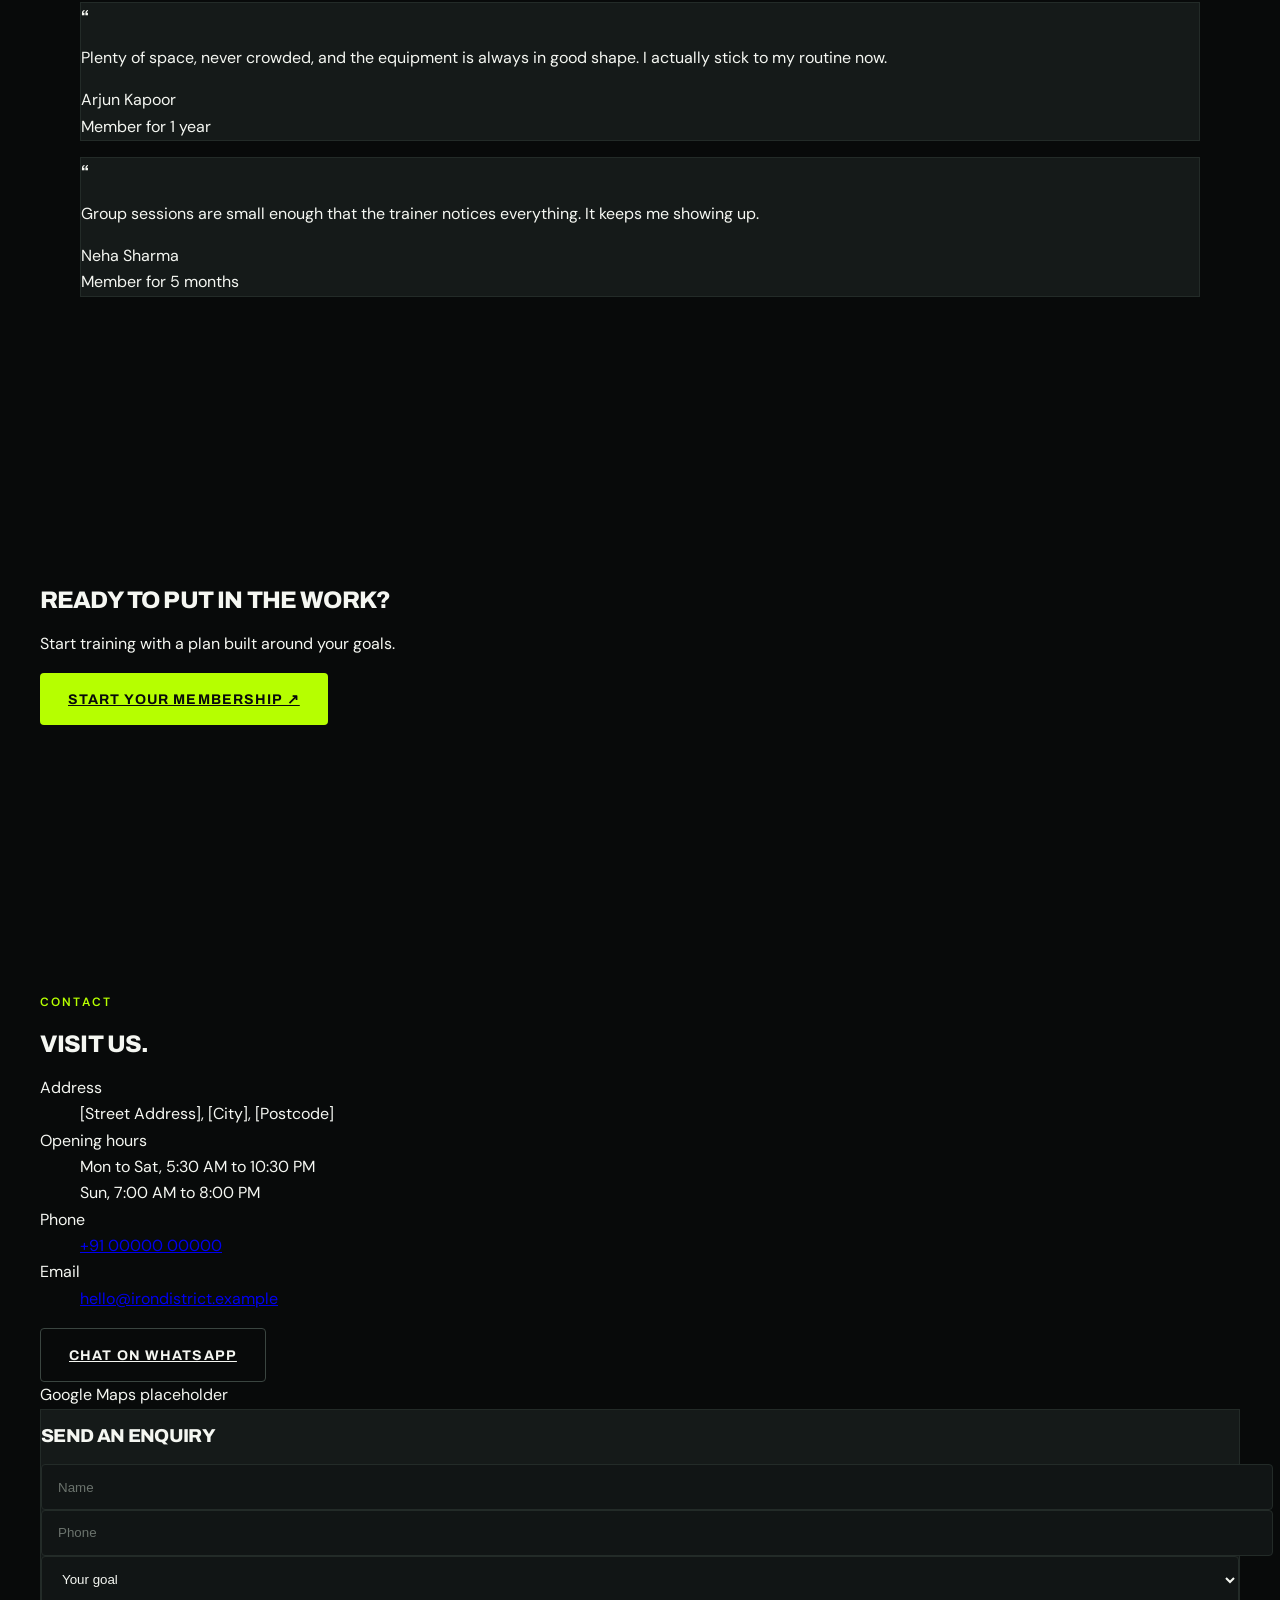
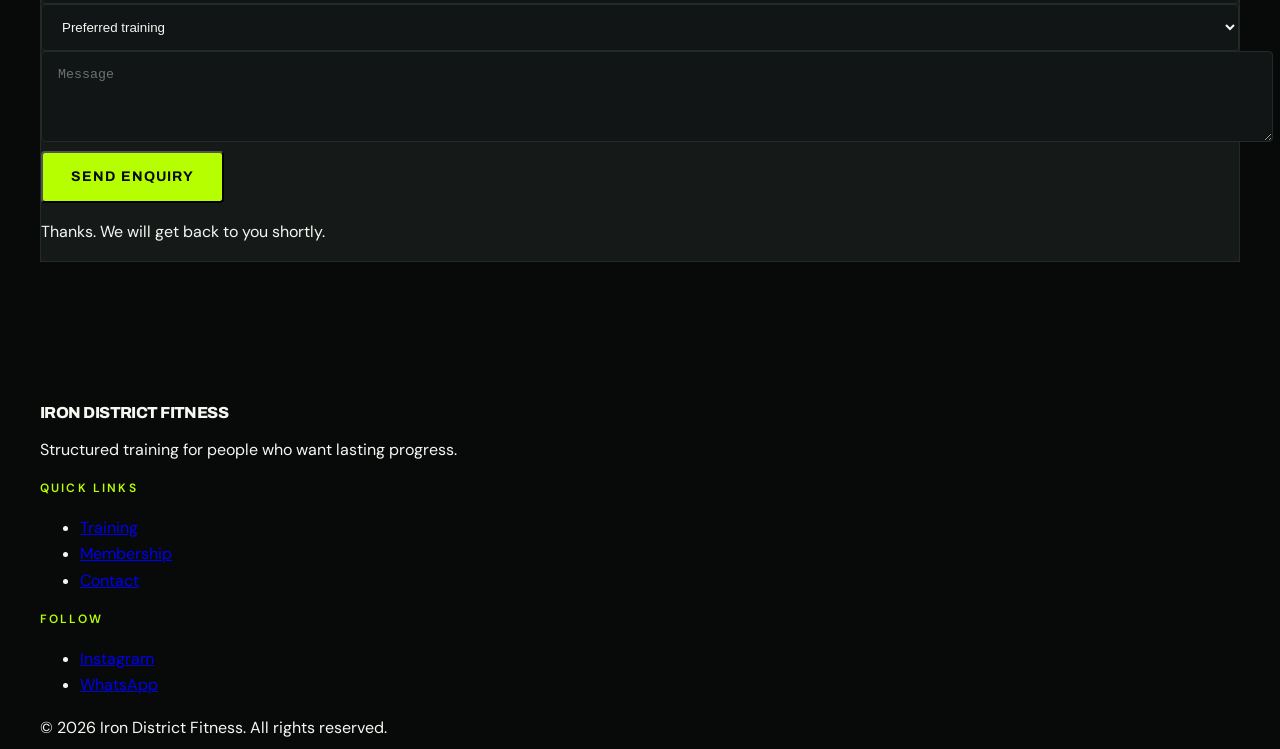
==== commit 66d1bb3b: "Add files via upload" ====
--- a/index.html
+++ b/index.html
@@ -1,490 +1,298 @@
-<!doctype html>
-<html lang="en">
+<!DOCTYPE html>
+<html lang="en" class="scroll-smooth">
 <head>
-  <meta charset="utf-8">
-  <meta name="viewport" content="width=device-width,initial-scale=1">
-  <title>Web Design & Development | Govind Web Studio</title>
-  <meta name="description" content="Govind Web Studio creates modern responsive websites for gyms, salons, restaurants and local businesses.">
-  <meta name="theme-color" content="#070707">
-  <link rel="icon" href="assets/favicon.png">
-  <link rel="stylesheet" href="style.css">
+<meta charset="UTF-8">
+<meta name="viewport" content="width=device-width, initial-scale=1">
+<title>Iron District Fitness | Strength, Conditioning &amp; Coaching</title>
+<meta name="description" content="Structured strength training, conditioning and coaching at Iron District Fitness.">
+<link rel="preconnect" href="https://fonts.googleapis.com">
+<link rel="preconnect" href="https://fonts.gstatic.com" crossorigin>
+<link href="https://fonts.googleapis.com/css2?family=Archivo:wdth,wght@75..125,500..900&family=DM+Sans:wght@400;500;600&display=swap" rel="stylesheet">
+<script src="https://cdn.tailwindcss.com"></script>
+<script>
+  tailwind.config = { theme: { extend: {
+    colors: { bg: '#080A0A', bg2: '#111515', card: '#151A19', lime: '#B6FF00', txt: '#F5F7F2', mute: '#9AA19A', line: '#232B28' },
+    fontFamily: { head: ['Archivo', 'sans-serif'], body: ['"DM Sans"', 'sans-serif'] }
+  } } };
+</script>
+<style>
+  body { font-family: 'DM Sans', sans-serif; background: #080A0A; color: #F5F7F2; line-height: 1.65; overflow-x: hidden; }
+  .hd { font-family: 'Archivo', sans-serif; font-stretch: 100%; font-weight: 800; text-transform: uppercase; letter-spacing: -0.035em; line-height: .92; }
+  .wrap { max-width: 80rem; margin: 0 auto; padding: 0 1.25rem; }
+  @media (min-width: 768px) { .wrap { padding: 0 2rem; } }
+  .sec { padding: 5rem 0; } @media (min-width: 768px) { .sec { padding: 8rem 0; } }
+  .tag { font-size: .75rem; font-weight: 600; letter-spacing: .18em; text-transform: uppercase; color: #B6FF00; }
+
+  /* Buttons */
+  .btn { display: inline-flex; align-items: center; justify-content: center; gap: .5rem; min-height: 3.25rem; padding: 0 1.75rem; border-radius: .25rem;
+         font-family: 'Archivo', sans-serif; font-weight: 700; font-size: .875rem; letter-spacing: .08em; text-transform: uppercase;
+         transition: transform .25s, box-shadow .25s, background .25s, color .25s, border-color .25s; }
+  .btn-lime { background: #B6FF00; color: #080A0A; }
+  .btn-lime:hover { transform: translateY(-2px); box-shadow: 0 10px 34px -8px rgba(182,255,0,.55); }
+  .btn-ghost { border: 1px solid #3a4540; color: #F5F7F2; }
+  .btn-ghost:hover { border-color: #B6FF00; color: #B6FF00; transform: translateY(-2px); }
+  :focus-visible { outline: 2px solid #B6FF00; outline-offset: 3px; }
+
+  /* Nav */
+  #nav { transition: background .35s, border-color .35s; border-bottom: 1px solid transparent; }
+  #nav.solid { background: rgba(8,10,10,.92); backdrop-filter: blur(12px); border-color: #232B28; }
+  .nl { position: relative; color: #9AA19A; transition: color .25s; }
+  .nl::after { content: ''; position: absolute; left: 0; bottom: -6px; height: 2px; width: 0; background: #B6FF00; transition: width .3s; }
+  .nl:hover, .nl.on { color: #F5F7F2; } .nl.on::after, .nl:hover::after { width: 100%; }
+
+  /* Reveal */
+  .rv { opacity: 0; transform: translateY(26px); transition: opacity .8s cubic-bezier(.2,.7,.2,1), transform .8s cubic-bezier(.2,.7,.2,1); }
+  .rv.in { opacity: 1; transform: none; }
+  .img-rv { overflow: hidden; }
+  .img-rv img { clip-path: inset(0 0 100% 0); transform: scale(1.12); transition: clip-path 1.1s cubic-bezier(.7,0,.2,1), transform 1.4s cubic-bezier(.2,.7,.2,1); }
+  .img-rv.in img { clip-path: inset(0); transform: scale(1); }
+  .img-rv:hover.in img { transform: scale(1.05); }
+
+  .card { background: #151A19; border: 1px solid #232B28; transition: transform .35s, border-color .35s, box-shadow .35s; }
+  .card:hover { transform: translateY(-6px); border-color: rgba(182,255,0,.5); box-shadow: 0 20px 40px -24px rgba(182,255,0,.35); }
+  .field { width: 100%; background: #111515; border: 1px solid #232B28; border-radius: .25rem; padding: .9rem 1rem; color: #F5F7F2; transition: border-color .25s; }
+  .field:focus { outline: none; border-color: #B6FF00; }
+  .field::placeholder { color: #6b736d; }
+  .plan { border-top: 1px solid #232B28; transition: background .3s; }
+  .plan:hover { background: #111515; }
+  @media (prefers-reduced-motion: reduce) { .rv, .img-rv img { opacity: 1; transform: none; clip-path: none; transition: none; } .btn:hover, .card:hover { transform: none; } }
+</style>
 </head>
-
 <body>
 
-  <header class="site-header">
-    <div class="container nav-wrap">
-
-      <a href="index.html">
-        <img class="logo" src="assets/logo-header.png" alt="Govind Web Studio">
-      </a>
-
-      <nav class="nav">
-        <a href="index.html#work">Home</a>
-        <a href="services.html">Services</a>
-        <a href="about.html">About</a>
-        <a href="contact.html">Contact</a>
-        <a class="nav-cta" href="contact.html">Let's Talk </a>
-      </nav>
-
-      <div style="display:flex;align-items:center;gap:10px">
-        <a class="nav-cta" href="contact.html">Let's Talk </a>
-        <button class="menu-btn" aria-label="Open menu" aria-expanded="false">☰</button>
+<!-- ===== NAV ===== -->
+<header id="nav" class="fixed top-0 inset-x-0 z-50">
+  <div class="wrap h-16 md:h-20 flex items-center justify-between">
+    <a href="#home" class="hd text-lg md:text-xl">Iron District <span class="text-lime">Fitness</span></a>
+    <nav class="hidden lg:flex gap-9 text-sm font-medium" id="links"></nav>
+    <a href="#contact" class="btn btn-lime !min-h-10 hidden lg:inline-flex">Join now &#8599;</a>
+    <button id="mb" class="lg:hidden w-11 h-11 grid place-items-center" aria-label="Open menu" aria-expanded="false">
+      <svg width="26" height="26" fill="none" stroke="currentColor" stroke-width="2" viewBox="0 0 24 24"><path id="mbi" d="M4 8h16M4 16h16"/></svg>
+    </button>
+  </div>
+  <div id="mm" class="hidden lg:hidden fixed inset-0 top-16 bg-bg px-5 pt-8">
+    <div id="mlinks" class="flex flex-col"></div>
+    <a href="#contact" class="btn btn-lime w-full mt-8 mm-a">Join now &#8599;</a>
+  </div>
+</header>
+
+<main>
+<!-- ===== HERO ===== -->
+<section id="home" class="relative min-h-[100svh] flex items-end overflow-hidden">
+  <img data-img="hero" alt="" class="absolute inset-0 w-full h-full object-cover">
+  <div class="absolute inset-0 bg-gradient-to-t from-bg via-bg/70 to-bg/30"></div>
+  <div class="absolute inset-0 bg-gradient-to-r from-bg/90 via-bg/40 to-transparent"></div>
+  <div class="absolute left-0 top-1/3 h-px w-24 md:w-48 bg-lime"></div>
+  <div class="wrap relative w-full pt-32 pb-14 md:pb-24">
+    <p class="tag rv">Train hard. Move better.</p>
+    <p class="hd text-2xl md:text-3xl mt-4 text-mute rv">Iron District<br>Fitness</p>
+    <h1 class="hd text-[3.4rem] leading-[.9] sm:text-8xl md:text-[9.5rem] mt-5 max-w-5xl rv">Build your stronger self.</h1>
+    <p class="text-mute text-lg max-w-md mt-6 rv">Strength training, conditioning and coaching designed to help you perform at your best.</p>
+    <div class="flex flex-col sm:flex-row gap-3 mt-9 rv">
+      <a href="#contact" class="btn btn-lime">Join now &#8599;</a>
+      <a href="#training" class="btn btn-ghost">Explore training</a>
+    </div>
+  </div>
+</section>
+
+<!-- ===== STATS ===== -->
+<section class="bg-bg2 border-y border-line">
+  <div class="wrap grid grid-cols-2 lg:grid-cols-4" id="stats"></div>
+</section>
+
+<!-- ===== ABOUT ===== -->
+<section id="about" class="sec">
+  <div class="wrap grid lg:grid-cols-2 gap-12 lg:gap-20 items-center">
+    <div>
+      <p class="tag rv">About us</p>
+      <h2 class="hd text-5xl md:text-7xl mt-4 rv">More than a gym.</h2>
+      <p class="text-mute mt-6 max-w-lg rv">Iron District Fitness is built around structured training, strength development and sustainable progress. Every session has a purpose, every member has a plan, and our coaches are on the floor to keep technique sharp.</p>
+      <p class="text-mute mt-4 max-w-lg rv">No gimmicks and no crowded floors. Just a spacious, well-equipped space where consistent work compounds over time.</p>
+      <p class="hd text-xl md:text-2xl mt-8 pl-4 border-l-2 border-lime rv">Discipline builds results.</p>
+    </div>
+    <div class="img-rv rounded-md aspect-[4/5] lg:aspect-[5/6]"><img data-img="about" alt="Spacious training floor" class="w-full h-full object-cover"></div>
+  </div>
+</section>
+
+<!-- ===== TRAINING ===== -->
+<section id="training" class="sec bg-bg2">
+  <div class="wrap">
+    <div class="flex flex-col md:flex-row md:items-end justify-between gap-4 mb-12">
+      <h2 class="hd text-5xl md:text-7xl rv">Training</h2>
+      <p class="text-mute max-w-sm rv">Four ways to train, each with clear coaching and a clear goal.</p>
+    </div>
+    <div class="grid sm:grid-cols-2 lg:grid-cols-4 gap-4" id="svc"></div>
+  </div>
+</section>
+
+<!-- ===== MEMBERSHIP ===== -->
+<section id="membership" class="sec">
+  <div class="wrap">
+    <p class="tag rv">Membership</p>
+    <h2 class="hd text-5xl md:text-7xl mt-4 mb-12 rv">Pick your level.</h2>
+    <div id="plans" class="border-b border-line"></div>
+    <div class="mt-10 rv"><a href="#contact" class="btn btn-lime">Choose your membership</a></div>
+  </div>
+</section>
+
+<!-- ===== WHY ===== -->
+<section id="why" class="sec bg-bg2">
+  <div class="wrap">
+    <h2 class="hd text-5xl md:text-7xl mb-14 rv">Why Iron District</h2>
+    <div class="grid md:grid-cols-3 gap-10 md:gap-8" id="why-list"></div>
+  </div>
+</section>
+
+<!-- ===== GALLERY ===== -->
+<section id="gallery" class="sec">
+  <div class="wrap">
+    <h2 class="hd text-5xl md:text-7xl mb-12 rv">Inside the district</h2>
+    <div class="grid grid-cols-2 md:grid-cols-4 auto-rows-[9rem] md:auto-rows-[14rem] gap-2 md:gap-3" id="gal"></div>
+  </div>
+</section>
+
+<!-- ===== TESTIMONIALS ===== -->
+<section id="reviews" class="sec bg-bg2">
+  <div class="wrap">
+    <h2 class="hd text-5xl md:text-7xl mb-12 rv">Members say</h2>
+    <div class="grid md:grid-cols-3 gap-4" id="rev"></div>
+  </div>
+</section>
+
+<!-- ===== CTA ===== -->
+<section class="sec relative overflow-hidden text-center">
+  <div class="absolute inset-x-0 top-0 h-px bg-gradient-to-r from-transparent via-lime to-transparent"></div>
+  <div class="wrap">
+    <h2 class="hd text-[2.9rem] sm:text-7xl md:text-[8rem] text-lime rv">Ready to put in the work?</h2>
+    <p class="text-mute text-lg mt-6 rv">Start training with a plan built around your goals.</p>
+    <a href="#contact" class="btn btn-lime mt-9 rv">Start your membership &#8599;</a>
+  </div>
+</section>
+
+<!-- ===== CONTACT ===== -->
+<section id="contact" class="sec bg-bg2">
+  <div class="wrap grid lg:grid-cols-2 gap-12 lg:gap-16">
+    <div>
+      <p class="tag rv">Contact</p>
+      <h2 class="hd text-5xl md:text-7xl mt-4 rv">Visit us.</h2>
+      <dl class="mt-8 space-y-5 rv">
+        <div><dt class="text-mute text-sm">Address</dt><dd>[Street Address], [City], [Postcode]</dd></div>
+        <div><dt class="text-mute text-sm">Opening hours</dt><dd>Mon to Sat, 5:30 AM to 10:30 PM<br>Sun, 7:00 AM to 8:00 PM</dd></div>
+        <div><dt class="text-mute text-sm">Phone</dt><dd><a class="hover:text-lime transition" href="tel:+910000000000">+91 00000 00000</a></dd></div>
+        <div><dt class="text-mute text-sm">Email</dt><dd><a class="hover:text-lime transition" href="mailto:hello@irondistrict.example">hello@irondistrict.example</a></dd></div>
+      </dl>
+      <a href="https://wa.me/910000000000" class="btn btn-ghost mt-7 rv">Chat on WhatsApp</a>
+      <!-- Google Maps placeholder: replace with an iframe embed -->
+      <div class="mt-8 h-56 rounded-md border border-line relative overflow-hidden rv" style="background:#0d1110 repeating-linear-gradient(0deg,transparent 0 39px,#1a2220 39px 40px),repeating-linear-gradient(90deg,transparent 0 39px,#1a2220 39px 40px)">
+        <div class="absolute inset-0 grid place-items-center text-center"><div><span class="block w-4 h-4 rounded-full bg-lime mx-auto mb-2 shadow-[0_0_24px_#B6FF00]"></span><span class="text-mute text-sm">Google Maps placeholder</span></div></div>
       </div>
-
-    </div>
-  </header>
-
-
-  <div class="mobile-menu">
-    <a href="index.html#work">Home</a>
-    <a href="services.html">Services</a>
-    <a href="about.html">About</a>
-    <a href="contact.html">Contact</a>
-  </div>
-
-
-  <main>
-
-    <!-- HERO SECTION -->
-    <section class="hero">
-      <div class="container hero-grid">
-
-        <div>
-          <p class="kicker">
-            Web Design <span>•</span> Development <span>•</span> Digital Presence
-          </p>
-
-          <h1>
-            Websites that make
-            <span class="gradient-text">businesses stand out.</span>
-          </h1>
-
-          <p class="hero-copy">
-            Modern, mobile-first websites built to make your business look professional,
-            build trust and turn visitors into enquiries.
-          </p>
-
-          <div class="actions">
-            <a class="btn btn-primary" href="#work">
-              View My Work ↗
-            </a>
-
-            <a class="btn btn-secondary" href="contact.html">
-              Get a Free Demo
-            </a>
-          </div>
-        </div>
-
-
-        <div class="hero-panel">
-          
-        
-          <div class="panel-top">
-            <span>GOVIND WEB STUDIO</span>
-            <span>01 / 04</span>
-          </div>
-
-          
-
-          <div class="panel-bottom">
-            <span>Mobile-first</span>
-            <span>Responsive</span>
-            <span>Fast</span>
-          </div>
-
-        </div>
-
-      </div>
-    </section>
-
-
-    <!-- WORK SECTION -->
-    <section id="work" class="section section-dark">
-
-      <div class="container">
-
-        <div class="section-head">
-
-          <div>
-            <p class="kicker">Selected Work</p>
-
-            <h2>
-              Concept websites built for real business categories.
-            </h2>
-          </div>
-
-          <p>
-            Self-made portfolio concepts that show how I approach different industries.
-          </p>
-
-        </div>
-
-
-        <div class="work-grid">
-
-          <!-- GYM -->
-          <article class="work-card">
-
-            <a class="work-img" href="Projects/gym.html">
-              <img
-                src="assets/gym.jpg"
-                alt="Gym website concept"
-              >
-            </a>
-
-            <div class="work-info">
-
-              <span class="work-meta">
-                Fitness
-              </span>
-
-              <h3>
-                Iron District
-              </h3>
-
-              <p>
-                Memberships, free trials and strong fitness branding.
-              </p>       
-             <a class="demo-btn" href="Projects/gym.html">View live demo ↗
-             </a>
-            </div>
-          </article>
-
-
-          <!-- SALON -->
-          <article class="work-card">
-
-            <a class="work-img" href="Projects/salon.html">
-              <img
-                src="assets/salon.jpg"
-                alt="Salon and barber website concept"
-              >
-            </a>
-
-            <div class="work-info">
-
-              <span class="work-meta">
-                Salon / Barber
-              </span>
-
-              <h3>
-                Northside Studio
-              </h3>
-
-              <p>
-                Services, pricing and appointment-focused design.
-              </p>
-
-            <a class="demo-btn" href="Projects/salon.html">View live demo ↗
-            </a>
-            </div>
-          </article>
-
-
-          <!-- RESTAURANT -->
-          <article class="work-card">
-
-            <a class="work-img" href="Projects/restaurant.html">
-              <img
-                src="assets/restaurant.jpg"
-                alt="Restaurant website concept"
-              >
-            </a>
-
-            <div class="work-info">
-
-              <span class="work-meta">
-                Restaurant
-              </span>
-
-              <h3>
-                Ember &amp; Table
-              </h3>
-
-              <p>
-                Menu discovery, reservations and location information.
-              </p>
-              
-            <a class="demo-btn" href="Projects/restaurant.html">View live demo ↗
-            </a>
-           </div>
-          </article>
-
-        </div>
-
-
-        <p class="note">
-          Portfolio proof: these are self-made concept demos, not claimed client projects.
-        </p>
-
-      </div>
-    </section>
-
-
-    <!-- SERVICES SECTION -->
-    <section class="section">
-
-      <div class="container">
-
-        <div class="section-head">
-
-          <div>
-            <p class="kicker">Services</p>
-
-            <h2>
-              Everything needed to launch a professional website.
-            </h2>
-          </div>
-
-        </div>
-
-
-        <div class="services-grid">
-
-          <div class="service">
-            <span class="service-num">01</span>
-
-            <h3>
-              Website Design
-            </h3>
-
-            <p>
-              Clean layouts, strong hierarchy and a visual style matched to your business.
-            </p>
-          </div>
-
-
-          <div class="service">
-            <span class="service-num">02</span>
-
-            <h3>
-              Development
-            </h3>
-
-            <p>
-              Responsive HTML, CSS and JavaScript built for mobile, tablet and desktop.
-            </p>
-          </div>
-
-
-          <div class="service">
-            <span class="service-num">03</span>
-
-            <h3>
-              Business Pages
-            </h3>
-
-            <p>
-              Services, pricing, gallery, testimonials, contact and enquiry-focused sections.
-            </p>
-          </div>
-
-
-          <div class="service">
-            <span class="service-num">04</span>
-
-            <h3>
-              Launch Support
-            </h3>
-
-            <p>
-              Domain connection, deployment, testing and a clean handover to the client.
-            </p>
-          </div>
-
-        </div>
-
-      </div>
-    </section>
-
-
-    <!-- ABOUT SECTION -->
-    <section class="section section-dark">
-
-      <div class="container about-grid">
-
-        <div>
-          <p class="kicker">
-            Why Govind Web Studio
-          </p>
-
-          <h2>
-            Simple websites. Clear purpose. Professional execution.
-          </h2>
-        </div>
-
-
-        <div>
-
-          <p>
-            I focus on websites that a customer can understand quickly.
-            The goal is not to fill every screen with effects—it is to make
-            the business, offer and next action obvious.
-          </p>
-
-          <ul class="check-list">
-            <li>Mobile-first responsive layout</li>
-            <li>Clear calls-to-action</li>
-            <li>Fast, lightweight structure</li>
-            <li>Business-focused page sections</li>
-            <li>Clean client handover</li>
-          </ul>
-
-        </div>
-
-      </div>
-    </section>
-
-
-    <!-- PROCESS SECTION -->
-    <section class="section">
-
-      <div class="container">
-
-        <div class="section-head">
-
-          <div>
-            <p class="kicker">
-              Process
-            </p>
-
-            <h2>
-              From first message to live website.
-            </h2>
-          </div>
-
-        </div>
-
-
-        <div class="process-grid">
-
-          <div class="process">
-
-            <span>
-              01 — DISCOVER
-            </span>
-
-            <h3>
-              Understand
-            </h3>
-
-            <p>
-              Business, audience, services, location and goals.
-            </p>
-
-          </div>
-
-
-          <div class="process">
-
-            <span>
-              02 — DESIGN
-            </span>
-
-            <h3>
-              Plan
-            </h3>
-
-            <p>
-              Structure, sections, content and visual direction.
-            </p>
-
-          </div>
-
-
-          <div class="process">
-
-            <span>
-              03 — BUILD
-            </span>
-
-            <h3>
-              Develop
-            </h3>
-
-            <p>
-              Responsive pages, forms, links and mobile navigation.
-            </p>
-
-          </div>
-
-
-          <div class="process">
-
-            <span>
-              04 — LAUNCH
-            </span>
-
-            <h3>
-              Deliver
-            </h3>
-
-            <p>
-              Testing, domain setup, deployment and handover.
-            </p>
-
-          </div>
-
-        </div>
-
-      </div>
-    </section>
-
-
-    <!-- CTA SECTION -->
-    <section class="cta">
-
-      <div class="container">
-
-        <p class="kicker">
-          Have a business that needs a website?
-        </p>
-
-        <h2>
-          Let's build a website
-          <span class="gradient-text">worth visiting.</span>
-        </h2>
-
-        <p>
-          Tell me what your business does and what you want your website to achieve.
-        </p>
-
-        <a class="btn btn-primary" href="contact.html">
-          Let's Talk ↗
-        </a>
-
-      </div>
-    </section>
-
-  </main>
-
-
-  <!-- FOOTER -->
-  <footer>
-
-    <div class="container footer-grid">
-
-      <span>
-        © 2026 Govind Web Studio
-      </span>
-
-      <div class="footer-links">
-        <a href="index.html#work">Work</a>
-        <a href="services.html">Services</a>
-        <a href="contact.html">Contact</a>
-      </div>
-
-      <span>
-        Websites That Work.
-      </span>
-
-    </div>
-
-  </footer>
-
-
-  <script src="script.js"></script>
-
+    </div>
+    <form id="form" class="card rounded-md p-6 md:p-8 space-y-4 self-start hover:!transform-none rv">
+      <h3 class="hd text-2xl mb-2">Send an enquiry</h3>
+      <input class="field" name="name" placeholder="Name" required aria-label="Name">
+      <input class="field" name="phone" type="tel" placeholder="Phone" required aria-label="Phone">
+      <select class="field" name="goal" aria-label="Goal"><option value="">Your goal</option><option>Build strength</option><option>Lose fat</option><option>Improve endurance</option><option>General fitness</option></select>
+      <select class="field" name="training" aria-label="Preferred training"><option value="">Preferred training</option><option>Strength Training</option><option>Personal Coaching</option><option>Conditioning</option><option>Group Training</option></select>
+      <textarea class="field" name="message" rows="4" placeholder="Message" aria-label="Message"></textarea>
+      <button class="btn btn-lime w-full" type="submit">Send enquiry</button>
+      <p id="fmsg" class="text-sm text-lime hidden" role="status">Thanks. We will get back to you shortly.</p>
+    </form>
+  </div>
+</section>
+</main>
+
+<!-- ===== FOOTER ===== -->
+<footer class="border-t border-line py-14">
+  <div class="wrap grid gap-10 md:grid-cols-4">
+    <div class="md:col-span-2"><p class="hd text-2xl">Iron District <span class="text-lime">Fitness</span></p><p class="text-mute mt-3 max-w-xs">Structured training for people who want lasting progress.</p></div>
+    <div><p class="tag mb-3">Quick links</p><ul class="space-y-2 text-mute"><li><a class="hover:text-lime transition" href="#training">Training</a></li><li><a class="hover:text-lime transition" href="#membership">Membership</a></li><li><a class="hover:text-lime transition" href="#contact">Contact</a></li></ul></div>
+    <div><p class="tag mb-3">Follow</p><ul class="space-y-2 text-mute"><li><a class="hover:text-lime transition" href="#">Instagram</a></li><li><a class="hover:text-lime transition" href="https://wa.me/910000000000">WhatsApp</a></li></ul></div>
+  </div>
+  <div class="wrap mt-12 pt-6 border-t border-line text-sm text-mute">&copy; <span id="yr"></span> Iron District Fitness. All rights reserved.</div>
+</footer>
+
+<script>
+  // ---------- Images: swap URLs here. Fallback is a dark placeholder. ----------
+  const U = id => `https://images.unsplash.com/${id}?auto=format&fit=crop&w=1600&q=70`;
+  const IMG = {
+    hero:  U('photo-1534438327276-14e5300c3a48'),
+    about: U('photo-1571902943202-507ec2618e8f'),
+    g: ['photo-1534438327276-14e5300c3a48','photo-1558611848-73f7eb4001a1','photo-1571902943202-507ec2618e8f','photo-1593079831268-3381b0db4a77','photo-1517836357463-d25dfeac3438','photo-1540497077202-7c8a3999166f'].map(U)
+  };
+  const fb = t => `https://placehold.co/1200x900/151A19/B6FF00?text=${encodeURIComponent(t)}`;
+  const setImg = (img, src, label) => { img.src = src; img.loading = 'lazy'; img.onerror = () => { img.onerror = null; img.src = fb(label); }; };
+
+  // ---------- Content ----------
+  const sections = [['home','Home'],['about','About'],['training','Training'],['membership','Membership'],['contact','Contact']];
+  document.getElementById('links').innerHTML = sections.map(([id, l]) => `<a class="nl" href="#${id}">${l}</a>`).join('');
+  document.getElementById('mlinks').innerHTML = sections.map(([id, l]) => `<a class="mm-a hd text-4xl py-4 border-b border-line" href="#${id}">${l}</a>`).join('');
+
+  document.getElementById('stats').innerHTML = ['Personal Training','Strength & Conditioning','Modern Equipment','Flexible Memberships'].map((t, i) => `
+    <div class="rv py-8 md:py-12 px-1 md:px-6 ${i % 2 ? 'border-l border-line' : ''} ${i > 1 ? 'border-t lg:border-t-0 border-line' : ''} ${i === 2 ? 'lg:border-l border-line' : ''}">
+      <div class="hd text-4xl md:text-6xl text-lime">0${i + 1}</div><div class="mt-3 text-xs md:text-sm font-semibold tracking-widest uppercase text-txt">${t}</div></div>`).join('');
+
+  const svc = [
+    ['Strength Training', ['Build strength','Improve technique','Progressive training']],
+    ['Personal Coaching', ['One-to-one guidance','Personalized programs','Progress tracking']],
+    ['Conditioning', ['Improve endurance','Functional movement','Performance focused']],
+    ['Group Training', ['High-energy sessions','Small groups','Community environment']]];
+  document.getElementById('svc').innerHTML = svc.map(([t, l]) => `
+    <article class="card rounded-md p-7 rv"><div class="w-8 h-0.5 bg-lime mb-8"></div><h3 class="hd text-3xl mb-6">${t}</h3>
+    <ul class="space-y-3 text-mute">${l.map(x => `<li class="flex gap-3"><span class="text-lime">+</span>${x}</li>`).join('')}</ul></article>`).join('');
+
+  const plans = [['District', ['Full gym access','Locker access','Basic equipment orientation']],
+    ['Performance', ['Full gym access','Group training','Progress tracking']],
+    ['Elite', ['Full gym access','Personal coaching','Customized training plan']]];
+  document.getElementById('plans').innerHTML = plans.map(([n, l], i) => `
+    <div class="plan rv grid md:grid-cols-[6rem_1fr_1.4fr] gap-3 md:gap-8 items-baseline py-8 md:py-10 px-1 md:px-4">
+      <span class="text-lime font-semibold">0${i + 1}</span><h3 class="hd text-4xl md:text-6xl">${n}</h3>
+      <ul class="text-mute grid sm:grid-cols-1 gap-1 mt-2 md:mt-0">${l.map(x => `<li>${x}</li>`).join('')}</ul></div>`).join('');
+
+  const why = [['Train with purpose','Structured training instead of random workouts.'],['Built for progress','Track your strength, conditioning and consistency.'],['No shortcuts','Focus on sustainable improvement.']];
+  document.getElementById('why-list').innerHTML = why.map(([t, d], i) => `
+    <div class="rv border-t border-lime pt-6"><span class="text-lime font-semibold">0${i + 1}</span><h3 class="hd text-3xl md:text-4xl mt-3">${t}</h3><p class="text-mute mt-4">${d}</p></div>`).join('');
+
+  const gal = [['Weight training area','col-span-2 row-span-2'],['Squat racks',''],['Dumbbells','row-span-2'],['Functional training area',''],['Interior architecture','md:col-span-2'],['Equipment detail','md:col-span-2']];
+  document.getElementById('gal').innerHTML = gal.map(([t, c], i) => `
+    <figure class="img-rv relative rounded-md ${c}"><img alt="${t}" data-g="${i}" class="w-full h-full object-cover">
+    <figcaption class="absolute inset-x-0 bottom-0 p-3 md:p-4 text-xs md:text-sm bg-gradient-to-t from-black/80 to-transparent">${t}</figcaption></figure>`).join('');
+
+  const rev = [['Rahul Mehta','Member for 8 months','The coaching is clear and no one rushes you. My squat form is far better than when I started.'],
+    ['Arjun Kapoor','Member for 1 year','Plenty of space, never crowded, and the equipment is always in good shape. I actually stick to my routine now.'],
+    ['Neha Sharma','Member for 5 months','Group sessions are small enough that the trainer notices everything. It keeps me showing up.']];
+  document.getElementById('rev').innerHTML = rev.map(([n, m, q]) => `
+    <blockquote class="card rounded-md p-7 rv"><span class="hd text-5xl text-lime block h-8">&ldquo;</span><p class="mt-4">${q}</p>
+    <footer class="mt-6 pt-5 border-t border-line"><div class="font-semibold">${n}</div><div class="text-mute text-sm">${m}</div></footer></blockquote>`).join('');
+
+  // Apply images
+  setImg(document.querySelector('[data-img=hero]'), IMG.hero, 'Hero image');
+  setImg(document.querySelector('[data-img=about]'), IMG.about, 'Training floor');
+  document.querySelectorAll('[data-g]').forEach(im => setImg(im, IMG.g[im.dataset.g], im.alt));
+  document.querySelector('[data-img=hero]').loading = 'eager';
+
+  // ---------- Nav: solid on scroll, active link, mobile menu ----------
+  const nav = document.getElementById('nav');
+  const onScroll = () => nav.classList.toggle('solid', scrollY > 40);
+  onScroll(); addEventListener('scroll', onScroll, { passive: true });
+
+  const mb = document.getElementById('mb'), mm = document.getElementById('mm');
+  const menu = open => { mm.classList.toggle('hidden', !open); mb.setAttribute('aria-expanded', open); document.body.style.overflow = open ? 'hidden' : '';
+    document.getElementById('mbi').setAttribute('d', open ? 'M6 6l12 12M18 6L6 18' : 'M4 8h16M4 16h16'); if (open) nav.classList.add('solid'); else onScroll(); };
+  mb.onclick = () => menu(mm.classList.contains('hidden'));
+  document.querySelectorAll('.mm-a').forEach(a => a.onclick = () => menu(false));
+
+  const spy = new IntersectionObserver(es => es.forEach(e => {
+    if (e.isIntersecting) document.querySelectorAll('.nl').forEach(a => a.classList.toggle('on', a.getAttribute('href') === '#' + e.target.id));
+  }), { rootMargin: '-45% 0px -50% 0px' });
+  sections.forEach(([id]) => spy.observe(document.getElementById(id)));
+
+  // ---------- Scroll reveal ----------
+  const io = new IntersectionObserver(es => es.forEach(e => { if (e.isIntersecting) { e.target.classList.add('in'); io.unobserve(e.target); } }), { threshold: 0.12 });
+  document.querySelectorAll('.rv, .img-rv').forEach((el, i) => { el.style.transitionDelay = (i % 3) * 90 + 'ms'; io.observe(el); });
+
+  // ---------- Enquiry form (demo: no backend) ----------
+  document.getElementById('form').addEventListener('submit', e => { e.preventDefault(); e.target.reset(); document.getElementById('fmsg').classList.remove('hidden'); });
+  document.getElementById('yr').textContent = new Date().getFullYear();
+</script>
 </body>
 </html>
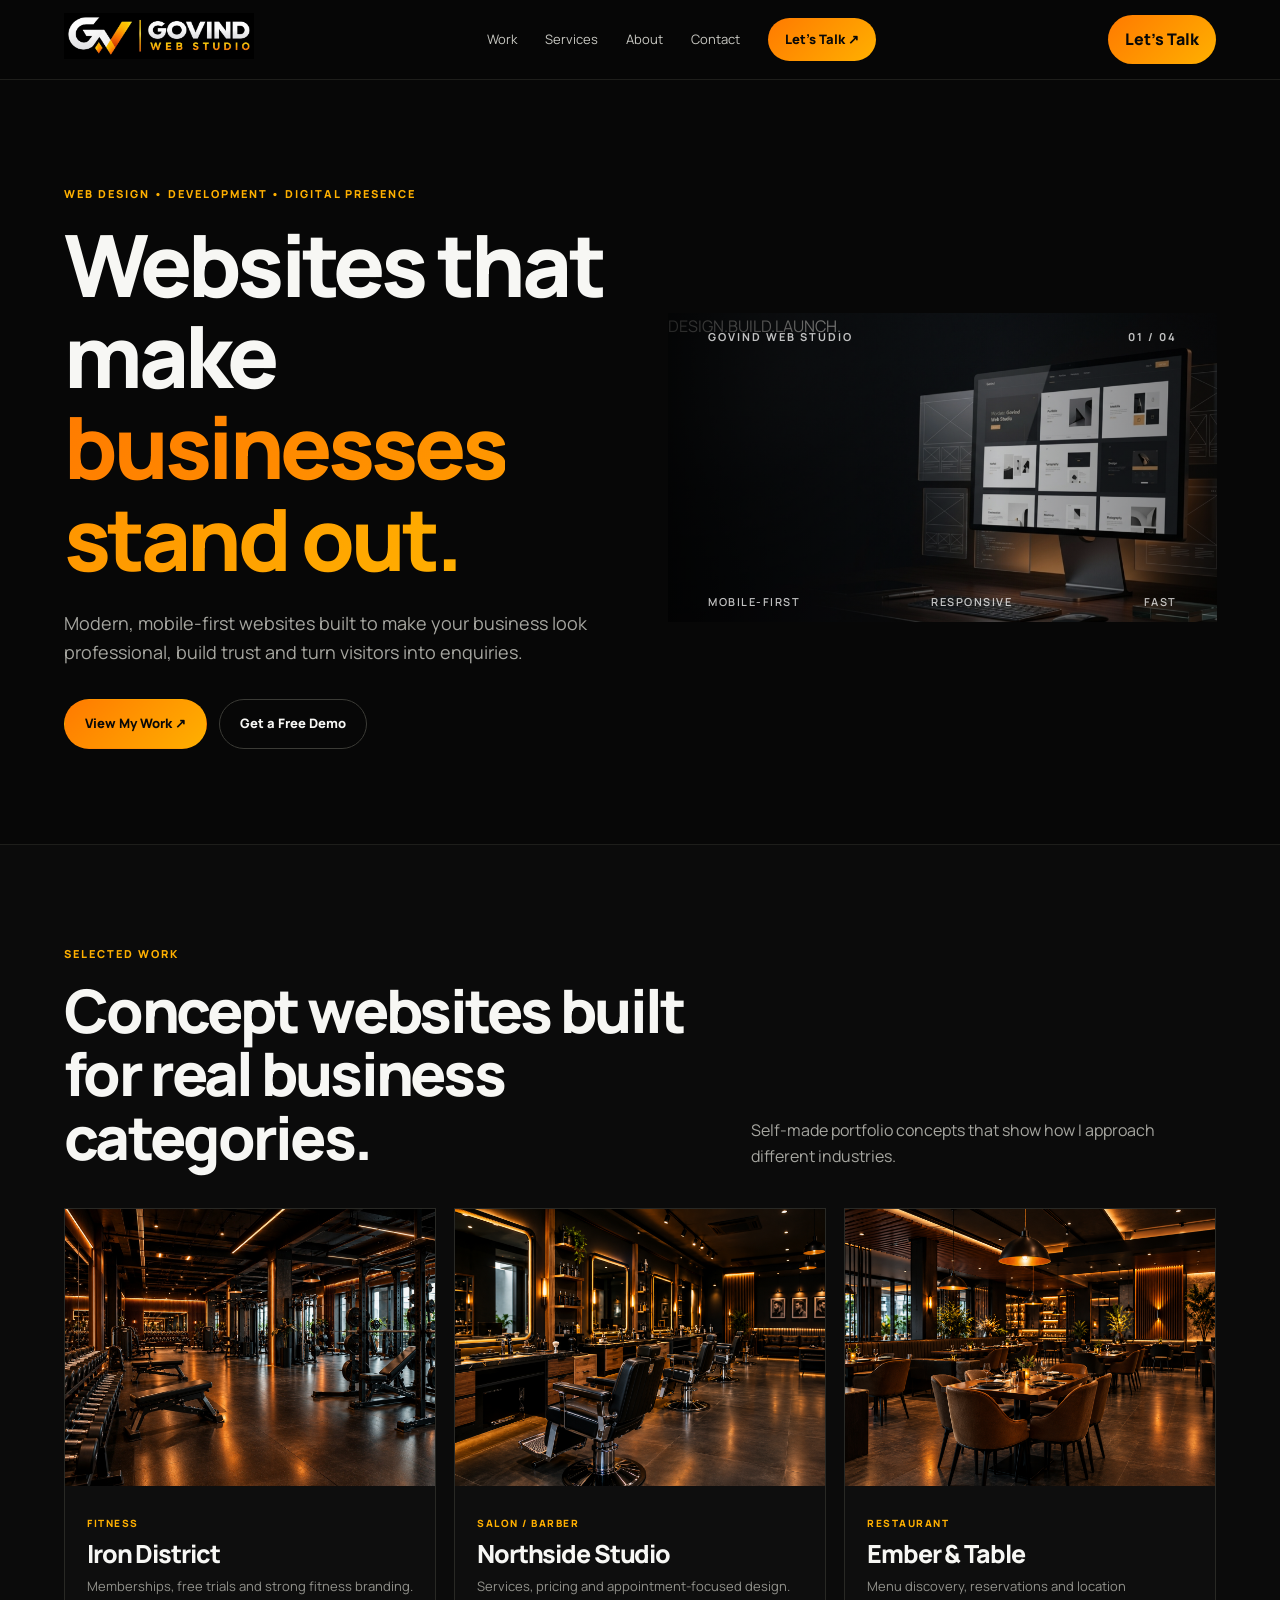
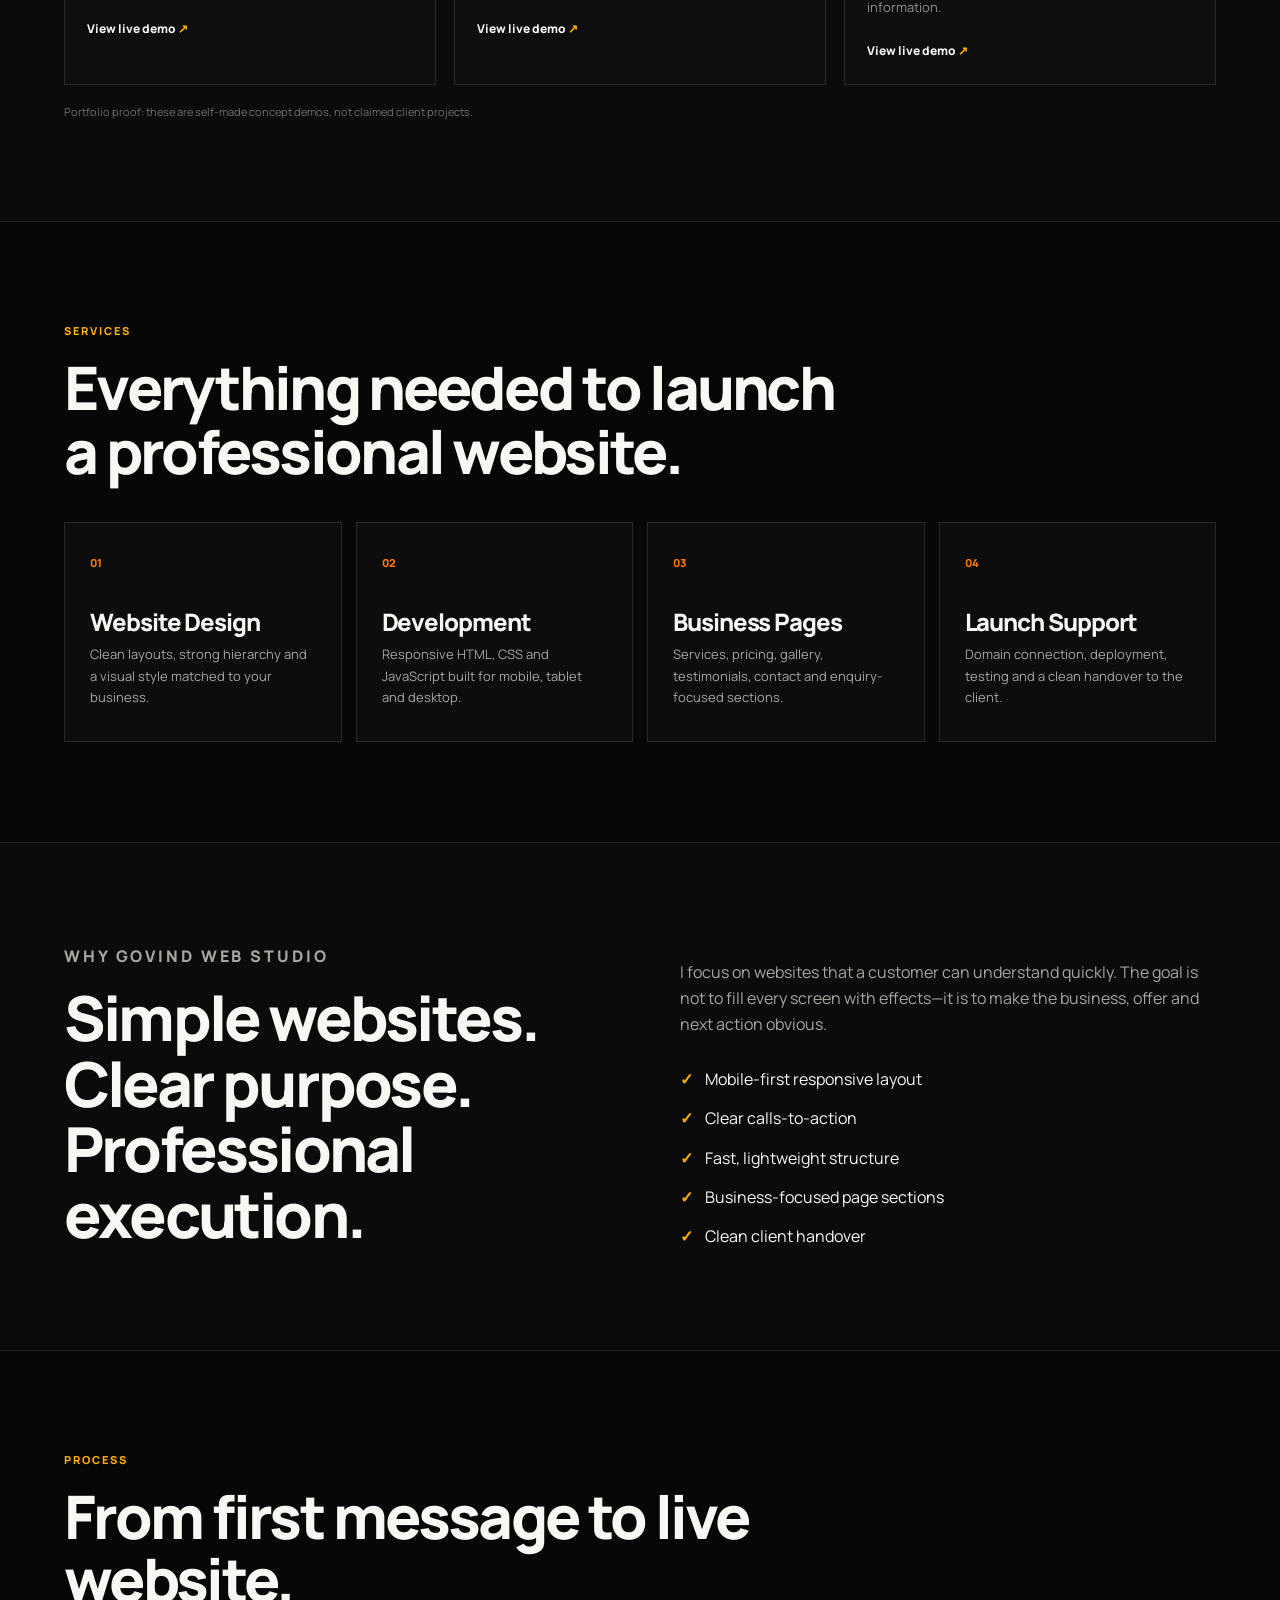
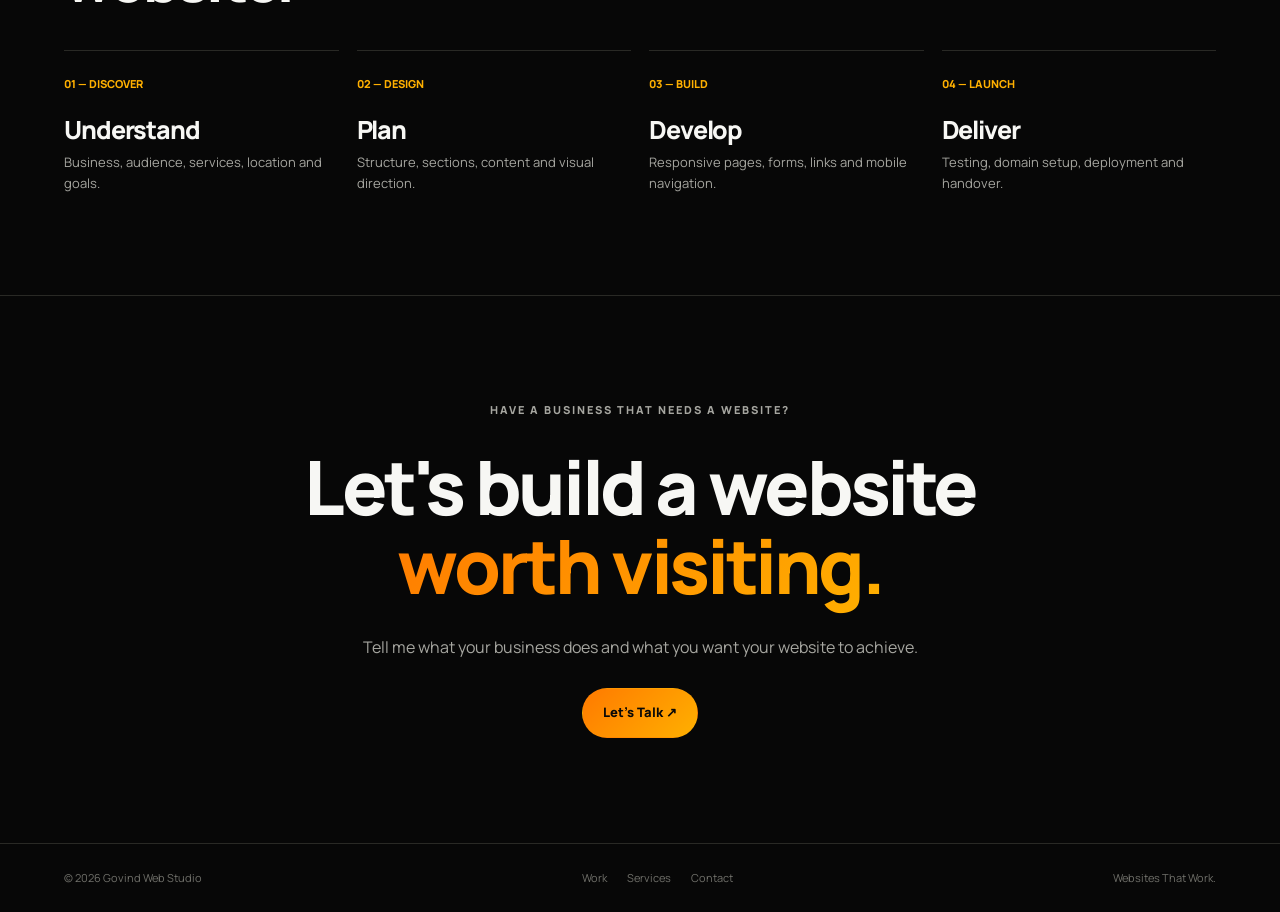
==== commit b4004e45: "Add files via upload" ====
--- a/index.html
+++ b/index.html
@@ -1,298 +1 @@
-<!DOCTYPE html>
-<html lang="en" class="scroll-smooth">
-<head>
-<meta charset="UTF-8">
-<meta name="viewport" content="width=device-width, initial-scale=1">
-<title>Iron District Fitness | Strength, Conditioning &amp; Coaching</title>
-<meta name="description" content="Structured strength training, conditioning and coaching at Iron District Fitness.">
-<link rel="preconnect" href="https://fonts.googleapis.com">
-<link rel="preconnect" href="https://fonts.gstatic.com" crossorigin>
-<link href="https://fonts.googleapis.com/css2?family=Archivo:wdth,wght@75..125,500..900&family=DM+Sans:wght@400;500;600&display=swap" rel="stylesheet">
-<script src="https://cdn.tailwindcss.com"></script>
-<script>
-  tailwind.config = { theme: { extend: {
-    colors: { bg: '#080A0A', bg2: '#111515', card: '#151A19', lime: '#B6FF00', txt: '#F5F7F2', mute: '#9AA19A', line: '#232B28' },
-    fontFamily: { head: ['Archivo', 'sans-serif'], body: ['"DM Sans"', 'sans-serif'] }
-  } } };
-</script>
-<style>
-  body { font-family: 'DM Sans', sans-serif; background: #080A0A; color: #F5F7F2; line-height: 1.65; overflow-x: hidden; }
-  .hd { font-family: 'Archivo', sans-serif; font-stretch: 100%; font-weight: 800; text-transform: uppercase; letter-spacing: -0.035em; line-height: .92; }
-  .wrap { max-width: 80rem; margin: 0 auto; padding: 0 1.25rem; }
-  @media (min-width: 768px) { .wrap { padding: 0 2rem; } }
-  .sec { padding: 5rem 0; } @media (min-width: 768px) { .sec { padding: 8rem 0; } }
-  .tag { font-size: .75rem; font-weight: 600; letter-spacing: .18em; text-transform: uppercase; color: #B6FF00; }
-
-  /* Buttons */
-  .btn { display: inline-flex; align-items: center; justify-content: center; gap: .5rem; min-height: 3.25rem; padding: 0 1.75rem; border-radius: .25rem;
-         font-family: 'Archivo', sans-serif; font-weight: 700; font-size: .875rem; letter-spacing: .08em; text-transform: uppercase;
-         transition: transform .25s, box-shadow .25s, background .25s, color .25s, border-color .25s; }
-  .btn-lime { background: #B6FF00; color: #080A0A; }
-  .btn-lime:hover { transform: translateY(-2px); box-shadow: 0 10px 34px -8px rgba(182,255,0,.55); }
-  .btn-ghost { border: 1px solid #3a4540; color: #F5F7F2; }
-  .btn-ghost:hover { border-color: #B6FF00; color: #B6FF00; transform: translateY(-2px); }
-  :focus-visible { outline: 2px solid #B6FF00; outline-offset: 3px; }
-
-  /* Nav */
-  #nav { transition: background .35s, border-color .35s; border-bottom: 1px solid transparent; }
-  #nav.solid { background: rgba(8,10,10,.92); backdrop-filter: blur(12px); border-color: #232B28; }
-  .nl { position: relative; color: #9AA19A; transition: color .25s; }
-  .nl::after { content: ''; position: absolute; left: 0; bottom: -6px; height: 2px; width: 0; background: #B6FF00; transition: width .3s; }
-  .nl:hover, .nl.on { color: #F5F7F2; } .nl.on::after, .nl:hover::after { width: 100%; }
-
-  /* Reveal */
-  .rv { opacity: 0; transform: translateY(26px); transition: opacity .8s cubic-bezier(.2,.7,.2,1), transform .8s cubic-bezier(.2,.7,.2,1); }
-  .rv.in { opacity: 1; transform: none; }
-  .img-rv { overflow: hidden; }
-  .img-rv img { clip-path: inset(0 0 100% 0); transform: scale(1.12); transition: clip-path 1.1s cubic-bezier(.7,0,.2,1), transform 1.4s cubic-bezier(.2,.7,.2,1); }
-  .img-rv.in img { clip-path: inset(0); transform: scale(1); }
-  .img-rv:hover.in img { transform: scale(1.05); }
-
-  .card { background: #151A19; border: 1px solid #232B28; transition: transform .35s, border-color .35s, box-shadow .35s; }
-  .card:hover { transform: translateY(-6px); border-color: rgba(182,255,0,.5); box-shadow: 0 20px 40px -24px rgba(182,255,0,.35); }
-  .field { width: 100%; background: #111515; border: 1px solid #232B28; border-radius: .25rem; padding: .9rem 1rem; color: #F5F7F2; transition: border-color .25s; }
-  .field:focus { outline: none; border-color: #B6FF00; }
-  .field::placeholder { color: #6b736d; }
-  .plan { border-top: 1px solid #232B28; transition: background .3s; }
-  .plan:hover { background: #111515; }
-  @media (prefers-reduced-motion: reduce) { .rv, .img-rv img { opacity: 1; transform: none; clip-path: none; transition: none; } .btn:hover, .card:hover { transform: none; } }
-</style>
-</head>
-<body>
-
-<!-- ===== NAV ===== -->
-<header id="nav" class="fixed top-0 inset-x-0 z-50">
-  <div class="wrap h-16 md:h-20 flex items-center justify-between">
-    <a href="#home" class="hd text-lg md:text-xl">Iron District <span class="text-lime">Fitness</span></a>
-    <nav class="hidden lg:flex gap-9 text-sm font-medium" id="links"></nav>
-    <a href="#contact" class="btn btn-lime !min-h-10 hidden lg:inline-flex">Join now &#8599;</a>
-    <button id="mb" class="lg:hidden w-11 h-11 grid place-items-center" aria-label="Open menu" aria-expanded="false">
-      <svg width="26" height="26" fill="none" stroke="currentColor" stroke-width="2" viewBox="0 0 24 24"><path id="mbi" d="M4 8h16M4 16h16"/></svg>
-    </button>
-  </div>
-  <div id="mm" class="hidden lg:hidden fixed inset-0 top-16 bg-bg px-5 pt-8">
-    <div id="mlinks" class="flex flex-col"></div>
-    <a href="#contact" class="btn btn-lime w-full mt-8 mm-a">Join now &#8599;</a>
-  </div>
-</header>
-
-<main>
-<!-- ===== HERO ===== -->
-<section id="home" class="relative min-h-[100svh] flex items-end overflow-hidden">
-  <img data-img="hero" alt="" class="absolute inset-0 w-full h-full object-cover">
-  <div class="absolute inset-0 bg-gradient-to-t from-bg via-bg/70 to-bg/30"></div>
-  <div class="absolute inset-0 bg-gradient-to-r from-bg/90 via-bg/40 to-transparent"></div>
-  <div class="absolute left-0 top-1/3 h-px w-24 md:w-48 bg-lime"></div>
-  <div class="wrap relative w-full pt-32 pb-14 md:pb-24">
-    <p class="tag rv">Train hard. Move better.</p>
-    <p class="hd text-2xl md:text-3xl mt-4 text-mute rv">Iron District<br>Fitness</p>
-    <h1 class="hd text-[3.4rem] leading-[.9] sm:text-8xl md:text-[9.5rem] mt-5 max-w-5xl rv">Build your stronger self.</h1>
-    <p class="text-mute text-lg max-w-md mt-6 rv">Strength training, conditioning and coaching designed to help you perform at your best.</p>
-    <div class="flex flex-col sm:flex-row gap-3 mt-9 rv">
-      <a href="#contact" class="btn btn-lime">Join now &#8599;</a>
-      <a href="#training" class="btn btn-ghost">Explore training</a>
-    </div>
-  </div>
-</section>
-
-<!-- ===== STATS ===== -->
-<section class="bg-bg2 border-y border-line">
-  <div class="wrap grid grid-cols-2 lg:grid-cols-4" id="stats"></div>
-</section>
-
-<!-- ===== ABOUT ===== -->
-<section id="about" class="sec">
-  <div class="wrap grid lg:grid-cols-2 gap-12 lg:gap-20 items-center">
-    <div>
-      <p class="tag rv">About us</p>
-      <h2 class="hd text-5xl md:text-7xl mt-4 rv">More than a gym.</h2>
-      <p class="text-mute mt-6 max-w-lg rv">Iron District Fitness is built around structured training, strength development and sustainable progress. Every session has a purpose, every member has a plan, and our coaches are on the floor to keep technique sharp.</p>
-      <p class="text-mute mt-4 max-w-lg rv">No gimmicks and no crowded floors. Just a spacious, well-equipped space where consistent work compounds over time.</p>
-      <p class="hd text-xl md:text-2xl mt-8 pl-4 border-l-2 border-lime rv">Discipline builds results.</p>
-    </div>
-    <div class="img-rv rounded-md aspect-[4/5] lg:aspect-[5/6]"><img data-img="about" alt="Spacious training floor" class="w-full h-full object-cover"></div>
-  </div>
-</section>
-
-<!-- ===== TRAINING ===== -->
-<section id="training" class="sec bg-bg2">
-  <div class="wrap">
-    <div class="flex flex-col md:flex-row md:items-end justify-between gap-4 mb-12">
-      <h2 class="hd text-5xl md:text-7xl rv">Training</h2>
-      <p class="text-mute max-w-sm rv">Four ways to train, each with clear coaching and a clear goal.</p>
-    </div>
-    <div class="grid sm:grid-cols-2 lg:grid-cols-4 gap-4" id="svc"></div>
-  </div>
-</section>
-
-<!-- ===== MEMBERSHIP ===== -->
-<section id="membership" class="sec">
-  <div class="wrap">
-    <p class="tag rv">Membership</p>
-    <h2 class="hd text-5xl md:text-7xl mt-4 mb-12 rv">Pick your level.</h2>
-    <div id="plans" class="border-b border-line"></div>
-    <div class="mt-10 rv"><a href="#contact" class="btn btn-lime">Choose your membership</a></div>
-  </div>
-</section>
-
-<!-- ===== WHY ===== -->
-<section id="why" class="sec bg-bg2">
-  <div class="wrap">
-    <h2 class="hd text-5xl md:text-7xl mb-14 rv">Why Iron District</h2>
-    <div class="grid md:grid-cols-3 gap-10 md:gap-8" id="why-list"></div>
-  </div>
-</section>
-
-<!-- ===== GALLERY ===== -->
-<section id="gallery" class="sec">
-  <div class="wrap">
-    <h2 class="hd text-5xl md:text-7xl mb-12 rv">Inside the district</h2>
-    <div class="grid grid-cols-2 md:grid-cols-4 auto-rows-[9rem] md:auto-rows-[14rem] gap-2 md:gap-3" id="gal"></div>
-  </div>
-</section>
-
-<!-- ===== TESTIMONIALS ===== -->
-<section id="reviews" class="sec bg-bg2">
-  <div class="wrap">
-    <h2 class="hd text-5xl md:text-7xl mb-12 rv">Members say</h2>
-    <div class="grid md:grid-cols-3 gap-4" id="rev"></div>
-  </div>
-</section>
-
-<!-- ===== CTA ===== -->
-<section class="sec relative overflow-hidden text-center">
-  <div class="absolute inset-x-0 top-0 h-px bg-gradient-to-r from-transparent via-lime to-transparent"></div>
-  <div class="wrap">
-    <h2 class="hd text-[2.9rem] sm:text-7xl md:text-[8rem] text-lime rv">Ready to put in the work?</h2>
-    <p class="text-mute text-lg mt-6 rv">Start training with a plan built around your goals.</p>
-    <a href="#contact" class="btn btn-lime mt-9 rv">Start your membership &#8599;</a>
-  </div>
-</section>
-
-<!-- ===== CONTACT ===== -->
-<section id="contact" class="sec bg-bg2">
-  <div class="wrap grid lg:grid-cols-2 gap-12 lg:gap-16">
-    <div>
-      <p class="tag rv">Contact</p>
-      <h2 class="hd text-5xl md:text-7xl mt-4 rv">Visit us.</h2>
-      <dl class="mt-8 space-y-5 rv">
-        <div><dt class="text-mute text-sm">Address</dt><dd>[Street Address], [City], [Postcode]</dd></div>
-        <div><dt class="text-mute text-sm">Opening hours</dt><dd>Mon to Sat, 5:30 AM to 10:30 PM<br>Sun, 7:00 AM to 8:00 PM</dd></div>
-        <div><dt class="text-mute text-sm">Phone</dt><dd><a class="hover:text-lime transition" href="tel:+910000000000">+91 00000 00000</a></dd></div>
-        <div><dt class="text-mute text-sm">Email</dt><dd><a class="hover:text-lime transition" href="mailto:hello@irondistrict.example">hello@irondistrict.example</a></dd></div>
-      </dl>
-      <a href="https://wa.me/910000000000" class="btn btn-ghost mt-7 rv">Chat on WhatsApp</a>
-      <!-- Google Maps placeholder: replace with an iframe embed -->
-      <div class="mt-8 h-56 rounded-md border border-line relative overflow-hidden rv" style="background:#0d1110 repeating-linear-gradient(0deg,transparent 0 39px,#1a2220 39px 40px),repeating-linear-gradient(90deg,transparent 0 39px,#1a2220 39px 40px)">
-        <div class="absolute inset-0 grid place-items-center text-center"><div><span class="block w-4 h-4 rounded-full bg-lime mx-auto mb-2 shadow-[0_0_24px_#B6FF00]"></span><span class="text-mute text-sm">Google Maps placeholder</span></div></div>
-      </div>
-    </div>
-    <form id="form" class="card rounded-md p-6 md:p-8 space-y-4 self-start hover:!transform-none rv">
-      <h3 class="hd text-2xl mb-2">Send an enquiry</h3>
-      <input class="field" name="name" placeholder="Name" required aria-label="Name">
-      <input class="field" name="phone" type="tel" placeholder="Phone" required aria-label="Phone">
-      <select class="field" name="goal" aria-label="Goal"><option value="">Your goal</option><option>Build strength</option><option>Lose fat</option><option>Improve endurance</option><option>General fitness</option></select>
-      <select class="field" name="training" aria-label="Preferred training"><option value="">Preferred training</option><option>Strength Training</option><option>Personal Coaching</option><option>Conditioning</option><option>Group Training</option></select>
-      <textarea class="field" name="message" rows="4" placeholder="Message" aria-label="Message"></textarea>
-      <button class="btn btn-lime w-full" type="submit">Send enquiry</button>
-      <p id="fmsg" class="text-sm text-lime hidden" role="status">Thanks. We will get back to you shortly.</p>
-    </form>
-  </div>
-</section>
-</main>
-
-<!-- ===== FOOTER ===== -->
-<footer class="border-t border-line py-14">
-  <div class="wrap grid gap-10 md:grid-cols-4">
-    <div class="md:col-span-2"><p class="hd text-2xl">Iron District <span class="text-lime">Fitness</span></p><p class="text-mute mt-3 max-w-xs">Structured training for people who want lasting progress.</p></div>
-    <div><p class="tag mb-3">Quick links</p><ul class="space-y-2 text-mute"><li><a class="hover:text-lime transition" href="#training">Training</a></li><li><a class="hover:text-lime transition" href="#membership">Membership</a></li><li><a class="hover:text-lime transition" href="#contact">Contact</a></li></ul></div>
-    <div><p class="tag mb-3">Follow</p><ul class="space-y-2 text-mute"><li><a class="hover:text-lime transition" href="#">Instagram</a></li><li><a class="hover:text-lime transition" href="https://wa.me/910000000000">WhatsApp</a></li></ul></div>
-  </div>
-  <div class="wrap mt-12 pt-6 border-t border-line text-sm text-mute">&copy; <span id="yr"></span> Iron District Fitness. All rights reserved.</div>
-</footer>
-
-<script>
-  // ---------- Images: swap URLs here. Fallback is a dark placeholder. ----------
-  const U = id => `https://images.unsplash.com/${id}?auto=format&fit=crop&w=1600&q=70`;
-  const IMG = {
-    hero:  U('photo-1534438327276-14e5300c3a48'),
-    about: U('photo-1571902943202-507ec2618e8f'),
-    g: ['photo-1534438327276-14e5300c3a48','photo-1558611848-73f7eb4001a1','photo-1571902943202-507ec2618e8f','photo-1593079831268-3381b0db4a77','photo-1517836357463-d25dfeac3438','photo-1540497077202-7c8a3999166f'].map(U)
-  };
-  const fb = t => `https://placehold.co/1200x900/151A19/B6FF00?text=${encodeURIComponent(t)}`;
-  const setImg = (img, src, label) => { img.src = src; img.loading = 'lazy'; img.onerror = () => { img.onerror = null; img.src = fb(label); }; };
-
-  // ---------- Content ----------
-  const sections = [['home','Home'],['about','About'],['training','Training'],['membership','Membership'],['contact','Contact']];
-  document.getElementById('links').innerHTML = sections.map(([id, l]) => `<a class="nl" href="#${id}">${l}</a>`).join('');
-  document.getElementById('mlinks').innerHTML = sections.map(([id, l]) => `<a class="mm-a hd text-4xl py-4 border-b border-line" href="#${id}">${l}</a>`).join('');
-
-  document.getElementById('stats').innerHTML = ['Personal Training','Strength & Conditioning','Modern Equipment','Flexible Memberships'].map((t, i) => `
-    <div class="rv py-8 md:py-12 px-1 md:px-6 ${i % 2 ? 'border-l border-line' : ''} ${i > 1 ? 'border-t lg:border-t-0 border-line' : ''} ${i === 2 ? 'lg:border-l border-line' : ''}">
-      <div class="hd text-4xl md:text-6xl text-lime">0${i + 1}</div><div class="mt-3 text-xs md:text-sm font-semibold tracking-widest uppercase text-txt">${t}</div></div>`).join('');
-
-  const svc = [
-    ['Strength Training', ['Build strength','Improve technique','Progressive training']],
-    ['Personal Coaching', ['One-to-one guidance','Personalized programs','Progress tracking']],
-    ['Conditioning', ['Improve endurance','Functional movement','Performance focused']],
-    ['Group Training', ['High-energy sessions','Small groups','Community environment']]];
-  document.getElementById('svc').innerHTML = svc.map(([t, l]) => `
-    <article class="card rounded-md p-7 rv"><div class="w-8 h-0.5 bg-lime mb-8"></div><h3 class="hd text-3xl mb-6">${t}</h3>
-    <ul class="space-y-3 text-mute">${l.map(x => `<li class="flex gap-3"><span class="text-lime">+</span>${x}</li>`).join('')}</ul></article>`).join('');
-
-  const plans = [['District', ['Full gym access','Locker access','Basic equipment orientation']],
-    ['Performance', ['Full gym access','Group training','Progress tracking']],
-    ['Elite', ['Full gym access','Personal coaching','Customized training plan']]];
-  document.getElementById('plans').innerHTML = plans.map(([n, l], i) => `
-    <div class="plan rv grid md:grid-cols-[6rem_1fr_1.4fr] gap-3 md:gap-8 items-baseline py-8 md:py-10 px-1 md:px-4">
-      <span class="text-lime font-semibold">0${i + 1}</span><h3 class="hd text-4xl md:text-6xl">${n}</h3>
-      <ul class="text-mute grid sm:grid-cols-1 gap-1 mt-2 md:mt-0">${l.map(x => `<li>${x}</li>`).join('')}</ul></div>`).join('');
-
-  const why = [['Train with purpose','Structured training instead of random workouts.'],['Built for progress','Track your strength, conditioning and consistency.'],['No shortcuts','Focus on sustainable improvement.']];
-  document.getElementById('why-list').innerHTML = why.map(([t, d], i) => `
-    <div class="rv border-t border-lime pt-6"><span class="text-lime font-semibold">0${i + 1}</span><h3 class="hd text-3xl md:text-4xl mt-3">${t}</h3><p class="text-mute mt-4">${d}</p></div>`).join('');
-
-  const gal = [['Weight training area','col-span-2 row-span-2'],['Squat racks',''],['Dumbbells','row-span-2'],['Functional training area',''],['Interior architecture','md:col-span-2'],['Equipment detail','md:col-span-2']];
-  document.getElementById('gal').innerHTML = gal.map(([t, c], i) => `
-    <figure class="img-rv relative rounded-md ${c}"><img alt="${t}" data-g="${i}" class="w-full h-full object-cover">
-    <figcaption class="absolute inset-x-0 bottom-0 p-3 md:p-4 text-xs md:text-sm bg-gradient-to-t from-black/80 to-transparent">${t}</figcaption></figure>`).join('');
-
-  const rev = [['Rahul Mehta','Member for 8 months','The coaching is clear and no one rushes you. My squat form is far better than when I started.'],
-    ['Arjun Kapoor','Member for 1 year','Plenty of space, never crowded, and the equipment is always in good shape. I actually stick to my routine now.'],
-    ['Neha Sharma','Member for 5 months','Group sessions are small enough that the trainer notices everything. It keeps me showing up.']];
-  document.getElementById('rev').innerHTML = rev.map(([n, m, q]) => `
-    <blockquote class="card rounded-md p-7 rv"><span class="hd text-5xl text-lime block h-8">&ldquo;</span><p class="mt-4">${q}</p>
-    <footer class="mt-6 pt-5 border-t border-line"><div class="font-semibold">${n}</div><div class="text-mute text-sm">${m}</div></footer></blockquote>`).join('');
-
-  // Apply images
-  setImg(document.querySelector('[data-img=hero]'), IMG.hero, 'Hero image');
-  setImg(document.querySelector('[data-img=about]'), IMG.about, 'Training floor');
-  document.querySelectorAll('[data-g]').forEach(im => setImg(im, IMG.g[im.dataset.g], im.alt));
-  document.querySelector('[data-img=hero]').loading = 'eager';
-
-  // ---------- Nav: solid on scroll, active link, mobile menu ----------
-  const nav = document.getElementById('nav');
-  const onScroll = () => nav.classList.toggle('solid', scrollY > 40);
-  onScroll(); addEventListener('scroll', onScroll, { passive: true });
-
-  const mb = document.getElementById('mb'), mm = document.getElementById('mm');
-  const menu = open => { mm.classList.toggle('hidden', !open); mb.setAttribute('aria-expanded', open); document.body.style.overflow = open ? 'hidden' : '';
-    document.getElementById('mbi').setAttribute('d', open ? 'M6 6l12 12M18 6L6 18' : 'M4 8h16M4 16h16'); if (open) nav.classList.add('solid'); else onScroll(); };
-  mb.onclick = () => menu(mm.classList.contains('hidden'));
-  document.querySelectorAll('.mm-a').forEach(a => a.onclick = () => menu(false));
-
-  const spy = new IntersectionObserver(es => es.forEach(e => {
-    if (e.isIntersecting) document.querySelectorAll('.nl').forEach(a => a.classList.toggle('on', a.getAttribute('href') === '#' + e.target.id));
-  }), { rootMargin: '-45% 0px -50% 0px' });
-  sections.forEach(([id]) => spy.observe(document.getElementById(id)));
-
-  // ---------- Scroll reveal ----------
-  const io = new IntersectionObserver(es => es.forEach(e => { if (e.isIntersecting) { e.target.classList.add('in'); io.unobserve(e.target); } }), { threshold: 0.12 });
-  document.querySelectorAll('.rv, .img-rv').forEach((el, i) => { el.style.transitionDelay = (i % 3) * 90 + 'ms'; io.observe(el); });
-
-  // ---------- Enquiry form (demo: no backend) ----------
-  document.getElementById('form').addEventListener('submit', e => { e.preventDefault(); e.target.reset(); document.getElementById('fmsg').classList.remove('hidden'); });
-  document.getElementById('yr').textContent = new Date().getFullYear();
-</script>
-</body>
-</html>
+<!doctype html><html lang="en"><head><meta charset="utf-8"><meta name="viewport" content="width=device-width,initial-scale=1"><title>Web Design & Development | Govind Web Studio</title><meta name="description" content="Govind Web Studio creates modern responsive websites for gyms, salons, restaurants and local businesses."><meta name="theme-color" content="#070707"><link rel="icon" href="assets/favicon.png"><link rel="stylesheet" href="style.css"></head><body><header class="site-header"><div class="container nav-wrap"><a href="index.html"><img class="logo" src="assets/logo-header.png" alt="Govind Web Studio"></a><nav class="nav"><a href="index.html#work">Work</a><a href="services.html">Services</a><a href="about.html">About</a><a href="contact.html">Contact</a><a class="nav-cta" href="contact.html">Let's Talk ↗</a></nav><div style="display:flex;align-items:center;gap:10px"><a class="nav-cta" href="contact.html">Let's Talk</a><button class="menu-btn" aria-label="Open menu" aria-expanded="false">☰</button></div></div></header><div class="mobile-menu"><a href="index.html#work">Work</a><a href="services.html">Services</a><a href="about.html">About</a><a href="contact.html">Contact</a></div><main><section class="hero"><div class="container hero-grid"><div><p class="kicker">Web Design • Development • Digital Presence</p><h1>Websites that make <span class="gradient-text">businesses stand out.</span></h1><p class="hero-copy">Modern, mobile-first websites built to make your business look professional, build trust and turn visitors into enquiries.</p><div class="actions"><a class="btn btn-primary" href="#work">View My Work ↗</a><a class="btn btn-secondary" href="contact.html">Get a Free Demo</a></div></div><div class="hero-panel"><div class="panel-top"><span>Govind Web Studio</span><span>01 / 04</span></div><div class="panel-word">DESIGN.<span>BUILD.</span>LAUNCH.</div><div class="panel-bottom"><span>Mobile-first</span><span>Responsive</span><span>Fast</span></div></div></div></section><section id="work" class="section section-dark"><div class="container"><div class="section-head"><div><p class="kicker">Selected Work</p><h2>Concept websites built for real business categories.</h2></div><p>Self-made portfolio concepts that show how I approach different industries.</p></div><div class="work-grid"><article class="work-card"><a class="work-img" href="projects/gym.html"><img src="assets/gym.jpg" alt="Gym website concept"></a><div class="work-info"><span class="work-meta">Fitness</span><h3>Iron District</h3><p>Memberships, free trials and strong fitness branding.</p><a class="text-link" href="projects/gym.html">View live demo <span>↗</span></a></div></article><article class="work-card"><a class="work-img" href="projects/salon.html"><img src="assets/salon.jpg" alt="Salon and barber website concept"></a><div class="work-info"><span class="work-meta">Salon / Barber</span><h3>Northside Studio</h3><p>Services, pricing and appointment-focused design.</p><a class="text-link" href="projects/salon.html">View live demo <span>↗</span></a></div></article><article class="work-card"><a class="work-img" href="projects/restaurant.html"><img src="assets/restaurant.jpg" alt="Restaurant website concept"></a><div class="work-info"><span class="work-meta">Restaurant</span><h3>Ember &amp; Table</h3><p>Menu discovery, reservations and location information.</p><a class="text-link" href="projects/restaurant.html">View live demo <span>↗</span></a></div></article></div><p class="note">Portfolio proof: these are self-made concept demos, not claimed client projects.</p></div></section><section class="section"><div class="container"><div class="section-head"><div><p class="kicker">Services</p><h2>Everything needed to launch a professional website.</h2></div></div><div class="services-grid"><div class="service"><span class="service-num">01</span><h3>Website Design</h3><p>Clean layouts, strong hierarchy and a visual style matched to your business.</p></div><div class="service"><span class="service-num">02</span><h3>Development</h3><p>Responsive HTML, CSS and JavaScript built for mobile, tablet and desktop.</p></div><div class="service"><span class="service-num">03</span><h3>Business Pages</h3><p>Services, pricing, gallery, testimonials, contact and enquiry-focused sections.</p></div><div class="service"><span class="service-num">04</span><h3>Launch Support</h3><p>Domain connection, deployment, testing and a clean handover to the client.</p></div></div></div></section><section class="section section-dark"><div class="container about-grid"><div><p class="kicker">Why Govind Web Studio</p><h2>Simple websites. Clear purpose. Professional execution.</h2></div><div><p>I focus on websites that a customer can understand quickly. The goal is not to fill every screen with effects—it is to make the business, offer and next action obvious.</p><ul class="check-list"><li>Mobile-first responsive layout</li><li>Clear calls-to-action</li><li>Fast, lightweight structure</li><li>Business-focused page sections</li><li>Clean client handover</li></ul></div></div></section><section class="section"><div class="container"><div class="section-head"><div><p class="kicker">Process</p><h2>From first message to live website.</h2></div></div><div class="process-grid"><div class="process"><span>01 — DISCOVER</span><h3>Understand</h3><p>Business, audience, services, location and goals.</p></div><div class="process"><span>02 — DESIGN</span><h3>Plan</h3><p>Structure, sections, content and visual direction.</p></div><div class="process"><span>03 — BUILD</span><h3>Develop</h3><p>Responsive pages, forms, links and mobile navigation.</p></div><div class="process"><span>04 — LAUNCH</span><h3>Deliver</h3><p>Testing, domain setup, deployment and handover.</p></div></div></div></section><section class="cta"><div class="container"><p class="kicker">Have a business that needs a website?</p><h2>Let's build a website <span class="gradient-text">worth visiting.</span></h2><p>Tell me what your business does and what you want your website to achieve.</p><a class="btn btn-primary" href="contact.html">Let's Talk ↗</a></div></section></main><footer><div class="container footer-grid"><span>© 2026 Govind Web Studio</span><div class="footer-links"><a href="index.html#work">Work</a><a href="services.html">Services</a><a href="contact.html">Contact</a></div><span>Websites That Work.</span></div></footer><script src="script.js"></script></body></html>
--- a/style.css
+++ b/style.css
@@ -0,0 +1,370 @@
+@import url('https://fonts.googleapis.com/css2?family=Manrope:wght@400;500;600;700;800&display=swap');
+
+/* =========================================
+   VARIABLES & BASE STYLES
+========================================= */
+:root {
+  --bg: #070707;
+  --surface: #0e0e0e;
+  --text: #f7f7f4;
+  --muted: #a6a6a0;
+  --line: #292925;
+  --orange: #ff7a00;
+  --gold: #ffb000;
+  --grad: linear-gradient(135deg, #ff7a00, #ffb000);
+  --max: 1240px;
+}
+
+* { box-sizing: border-box; }
+html { scroll-behavior: smooth; }
+body {
+  margin: 0;
+  background: var(--bg);
+  color: var(--text);
+  font-family: Manrope, Arial, sans-serif;
+  line-height: 1.65;
+}
+a { color: inherit; text-decoration: none; }
+button, input, textarea { font: inherit; }
+.container { width: min(var(--max), 90%); margin: auto; }
+
+/* =========================================
+   HEADER & NAVIGATION
+========================================= */
+.site-header {
+  height: 80px;
+  position: sticky;
+  top: 0;
+  z-index: 100;
+  background: rgba(7, 7, 7, .92);
+  backdrop-filter: blur(16px);
+  border-bottom: 1px solid #1e1e1b;
+}
+.nav-wrap {
+  height: 100%;
+  display: flex;
+  align-items: center;
+  justify-content: space-between;
+  gap: 18px;
+}
+.logo { width: 190px; height: 50px; object-fit: contain; object-position: left center; }
+.nav { display: flex; align-items: center; gap: 28px; }
+.nav a { font-size: 13px; color: #c7c7c1; transition: color .25s ease; }
+.nav a:hover { color: #fff; }
+.nav-cta {
+  background: var(--grad);
+  color: #080808 !important;
+  font-weight: 800 !important;
+  padding: 11px 17px;
+  border-radius: 999px;
+  transition: transform .25s ease, box-shadow .25s ease;
+      }
+.mobile-cta{
+  display:none;
+}
+.nav-cta:hover { transform: translateY(-2px); box-shadow: 0 8px 22px rgba(255, 122, 0, .18); }
+.menu-btn { display: none; border: 0; background: none; color: #fff; font-size: 27px; }
+.mobile-menu {
+  display: none;
+  opacity: 0;
+  transform: translateY(-8px);
+  transition: opacity .3s ease, transform .3s ease;
+  pointer-events: none;
+}
+.mobile-menu.open { opacity: 1; transform: translateY(0); pointer-events: auto; }
+
+/* =========================================
+   HERO SECTION (MATCHING THE MOCKUP)
+========================================= */
+.hero { padding: 105px 0 95px; overflow: hidden; }
+.hero-grid {
+  display: grid;
+  grid-template-columns: 1fr 1fr;
+  gap: 55px;
+  align-items: center;
+}
+.kicker {
+  color: var(--gold);
+  font-size: 11px;
+  font-weight: 800;
+  letter-spacing: .18em;
+  text-transform: uppercase;
+  margin: 0 0 16px;
+}
+.kicker span {
+    color: #FFFFFF;
+}
+
+h1, h2, h3 { font-weight: 800; letter-spacing: -.045em; line-height: 1.06; margin: 0; }
+.hero h1 { font-size: clamp(50px, 7vw, 86px); }
+.gradient-text {
+  background: var(--grad);
+  -webkit-background-clip: text;
+  background-clip: text;
+  color: transparent;
+}
+.hero-copy { font-size: 18px; color: var(--muted); max-width: 650px; margin: 25px 0 31px; }
+.actions { display: flex; gap: 12px; flex-wrap: wrap; }
+.btn {
+  display: inline-flex;
+  align-items: center;
+  justify-content: center;
+  border-radius: 999px;
+  padding: 13px 20px;
+  font-size: 13px;
+  font-weight: 800;
+  border: 1px solid transparent;
+  transition: transform .25s ease, box-shadow .25s ease, border-color .25s ease;
+}
+.btn:hover { transform: translateY(-2px); }
+.btn-primary { background: var(--grad); color: #080808; }
+.btn-primary:hover { box-shadow: 0 10px 25px rgba(255, 122, 0, .18); }
+.btn-secondary { border-color: #3b3b36; }
+.btn:active { transform: translateY(0); }
+
+/* --- HERO PANEL (IMAGE OVERLAY) --- */
+.hero-panel {
+  position: relative;
+  width: 100%;
+  aspect-ratio: 16 / 9;
+  overflow: hidden;
+  background-image: url('assets/hero.jpg'); 
+  background-size: cover;
+  background-position: center;
+  animation: panelReveal 0.9s cubic-bezier(.22,1,.36,1) 0.12s both;
+}
+.hero-image{
+  width:100%;
+  height:100%;
+  display:block;
+  object-fit:cover;
+}
+
+/* Dark gradient overlay for text readability */
+.hero-panel::before {
+  content: "";
+  position: absolute;
+  inset: 0;
+  background: linear-gradient(to right, rgba(0, 0, 0, 0.85) 0%, rgba(0, 0, 0, 0.2) 60%, rgba(0, 0, 0, 0.5) 100%);
+  z-index: 1;
+  pointer-events: none;
+}
+
+/* Top Row (Govind Web Studio / 01/04) */
+.hero-panel .panel-top {
+  position: absolute;
+  top: 15px;
+  left: 40px;
+  right: 40px;
+  display: flex;
+  justify-content: space-between;
+  align-items: center;
+  z-index: 2;
+  color: rgba(255, 255, 255, 0.75);
+  font-size: 11px;
+  font-weight: 700;
+  letter-spacing: 2px;
+  text-transform: uppercase;
+}
+
+/* Bottom Row (Mobile-first / Responsive / Fast) */
+.hero-panel .panel-bottom {
+    position: absolute;
+    bottom: 10px;
+    left: 40px;
+    right: 40px;
+    display: flex;
+    justify-content: space-between;
+    align-items: center;
+    z-index: 2;
+    color: rgba(255, 255, 255, 0.75);
+    font-size: 11px;
+    font-weight: 600;
+    letter-spacing: 1.5px;
+    text-transform: uppercase;
+}
+
+
+/* =========================================
+   OTHER SECTIONS (WORK, SERVICES, ETC.)
+========================================= */
+.section { padding: 100px 0; }
+.section-dark { background: #0b0b0b; border-top: 1px solid #1e1e1b; border-bottom: 1px solid #1e1e1b; }
+.section-head { display: flex; justify-content: space-between; align-items: end; gap: 30px; margin-bottom: 38px; }
+.section-head h2 { font-size: clamp(38px, 5vw, 60px); max-width: 780px; }
+.section-head > p { color: var(--muted); max-width: 500px; margin: 0; }
+.work-grid { display: grid; grid-template-columns: repeat(3, 1fr); gap: 18px; }
+.work-card {
+  background: #0e0e0e;
+  border: 1px solid #292925;
+  overflow: hidden;
+  transition: transform .4s cubic-bezier(.22,1,.36,1), border-color .4s ease, box-shadow .4s ease;
+}
+.work-card:hover { transform: translateY(-5px); border-color: rgba(255, 176, 0, .35); box-shadow: 0 16px 35px rgba(0, 0, 0, .28); }
+.work-img { display: block; aspect-ratio: 4/3; overflow: hidden; }
+.work-img img { width: 100%; height: 100%; object-fit: cover; transition: transform .7s cubic-bezier(.22,1,.36,1), filter .5s ease; }
+.work-card:hover .work-img img { transform: scale(1.045); filter: brightness(1.05); }
+.work-info { padding: 22px; }
+.work-meta { color: var(--gold); font-size: 10px; font-weight: 800; letter-spacing: .15em; text-transform: uppercase; }
+.work-info h3 { font-size: 25px; margin: 7px 0 8px; }
+.work-info p { font-size: 13px; color: #92928c; margin: 0 0 17px; }
+.text-link { font-size: 12px; font-weight: 800; }
+.text-link span { color: var(--gold); display: inline-block; transition: transform .25s ease; }
+.text-link:hover span { transform: translateX(4px); }
+.note { margin: 18px 0 0; color: #6f6f69; font-size: 11px; }
+.services-grid { display: grid; grid-template-columns: repeat(4, 1fr); gap: 14px; }
+.service {
+  border: 1px solid var(--line);
+  padding: 25px;
+  background: #0d0d0d;
+  min-height: 220px;
+  transition: transform .4s cubic-bezier(.22,1,.36,1), border-color .4s ease, background .4s ease;
+}
+.service:hover { transform: translateY(-5px); border-color: rgba(255, 176, 0, .32); background: #101010; }
+.service-num { color: var(--orange); font-size: 11px; font-weight: 800; transition: letter-spacing .3s ease, opacity .3s ease; }
+.service:hover .service-num { letter-spacing: .22em; }
+.service h3 { font-size: 24px; margin: 35px 0 10px; }
+.service p { color: var(--muted); font-size: 13px; margin: 0; }
+.about-grid { display: grid; grid-template-columns: 1fr 1fr; gap: 80px; }
+.about-grid h2 { font-size: clamp(40px, 5vw, 62px); }
+.about-grid p { color: var(--muted); font-size: 16px; }
+.check-list { list-style: none; padding: 0; margin: 28px 0 0; display: grid; gap: 13px; }
+.check-list li:before { content: '✓'; color: var(--gold); font-weight: 800; margin-right: 12px; }
+.process-grid { display: grid; grid-template-columns: repeat(4, 1fr); gap: 18px; }
+.process { border-top: 1px solid var(--line); padding-top: 18px; transition: transform .4s cubic-bezier(.22,1,.36,1), border-color .3s ease; }
+.process:hover { transform: translateY(-4px); border-color: rgba(255, 176, 0, .35); }
+.process span { color: var(--gold); font-size: 11px; font-weight: 800; }
+.process h3 { font-size: 25px; margin: 22px 0 8px; }
+.process p { color: var(--muted); font-size: 13px; margin: 0; }
+.cta { padding: 105px 0; text-align: center; border-top: 1px solid var(--line); }
+.cta h2 { font-size: clamp(42px, 6vw, 75px); max-width: 850px; margin: 0 auto 28px; }
+.cta p { color: var(--muted); max-width: 580px; margin: 0 auto 28px; }
+footer { border-top: 1px solid var(--line); padding: 25px 0; color: #70706a; font-size: 11px; }
+.footer-grid { display: flex; justify-content: space-between; gap: 20px; }
+.footer-links { display: flex; gap: 20px; }
+.inner-hero { padding: 95px 0 65px; }
+.inner-hero h1 { font-size: clamp(50px, 7vw, 85px); max-width: 900px; }
+.inner-hero > div > p:last-child { max-width: 650px; color: var(--muted); font-size: 17px; margin: 22px 0 0; }
+.content-two { display: grid; grid-template-columns: 1fr 1fr; gap: 80px; padding-bottom: 100px; }
+.content-two h2 { font-size: 40px; }
+.content-two p, .content-two li { color: var(--muted); }
+.service-detail-grid { display: grid; grid-template-columns: 1fr 1fr; gap: 15px; }
+.service-detail { border: 1px solid var(--line); padding: 28px; background: #0d0d0d; }
+.service-detail h3 { font-size: 26px; margin: 0 0 9px; }
+.service-detail p { font-size: 13px; }
+.contact-grid { display: grid; grid-template-columns: .8fr 1.2fr; gap: 80px; padding-bottom: 100px; }
+.contact-info h2 { font-size: 45px; }
+.contact-info p { color: var(--muted); }
+.contact-email { color: var(--gold); font-weight: 700; }
+.contact-form { display: grid; gap: 13px; }
+.contact-form label { font-size: 11px; color: #999; font-weight: 700; }
+.contact-form input, .contact-form textarea { width: 100%; background: #0e0e0e; border: 1px solid #353530; color: #fff; padding: 14px 15px; border-radius: 8px; outline: none; }
+.contact-form textarea { min-height: 150px; resize: vertical; }
+.form-note { font-size: 10px !important; color: #6d6d67 !important; }
+.project-cover { aspect-ratio: 16/8; overflow: hidden; border-bottom: 1px solid var(--line); }
+.project-cover img { width: 100%; height: 100%; object-fit: cover; }
+.project-body { padding: 70px 0 100px; display: grid; grid-template-columns: 1fr 1fr; gap: 80px; }
+.project-body h1 { font-size: clamp(48px, 7vw, 80px); }
+.project-body .desc { color: var(--muted); font-size: 16px; }
+.feature-grid { display: grid; grid-template-columns: repeat(3, 1fr); gap: 12px; margin-top: 28px; }
+.feature { border: 1px solid var(--line); padding: 18px; }
+.feature strong { display: block; font-size: 14px; }
+.feature span { font-size: 11px; color: #777; }
+.project-actions { margin-top: 25px; display: flex; gap: 10px; flex-wrap: wrap; }
+
+/* =========================================
+   PREMIUM LIVE DEMO BUTTON
+========================================= */
+.demo-btn {
+  display: inline-flex;
+  align-items: center;
+  justify-content: center;
+  width: fit-content;
+  margin: 0 0 22px;
+  padding: 13px 20px;
+  border: 1px solid transparent;
+  border-radius: 999px;
+  background: var(--grad);
+  color: #080808;
+  text-decoration: none;
+  font-size: 13px;
+  font-weight: 800;
+  line-height: 1;
+  box-shadow: 0 8px 22px rgba(255, 122, 0, 0.18);
+  transition: transform .25s ease, box-shadow .25s ease, filter .25s ease;
+}
+.demo-btn:hover { transform: translateY(-2px); filter: brightness(1.05); box-shadow: 0 10px 25px rgba(255, 122, 0, 0.25); }
+
+/* =========================================
+   ANIMATIONS
+========================================= */
+.hero > .container { animation: heroReveal 0.8s cubic-bezier(.22,1,.36,1) both; }
+@keyframes heroReveal {
+  from { opacity: 0; transform: translateY(24px); }
+  to { opacity: 1; transform: translateY(0); }
+}
+
+@keyframes panelReveal {
+  from { opacity: 0; transform: translateY(28px) scale(.985); }
+  to { opacity: 1; transform: translateY(0) scale(1); }
+}
+
+.reveal { opacity: 0; transform: translateY(28px); transition: opacity .7s ease, transform .7s cubic-bezier(.22,1,.36,1); }
+.reveal.is-visible { opacity: 1; transform: translateY(0); }
+
+/* =========================================
+   MEDIA QUERIES (RESPONSIVE)
+========================================= */
+@media(max-width: 950px) {
+  .mobile-cta{ display:inline-flex; }
+  .nav { display: none; }
+  .menu-btn { display: block; }
+  .mobile-menu { position: fixed; inset: 80px 0 0; background: rgba(7, 7, 7, .98); z-index: 99; padding: 30px 6%; flex-direction: column; gap: 23px; }
+  .mobile-menu.open { display: flex; }
+  .mobile-menu a { font-size: 25px; font-weight: 700; }
+  .hero-grid { grid-template-columns: 1fr; gap: 40px; }
+  .work-grid { grid-template-columns: 1fr 1fr; }
+  .services-grid { grid-template-columns: 1fr 1fr; }
+  .process-grid { grid-template-columns: 1fr 1fr; }
+  .about-grid, .content-two, .contact-grid, .project-body { grid-template-columns: 1fr; gap: 38px; }
+  
+  /* Hero adjustments for tablet */
+  .hero-panel .panel-top, .hero-panel .panel-bottom { left: 20px; right: 20px; }
+  .hero-panel .panel-word { left: 20px; font-size: clamp(40px, 10vw, 70px); }
+}
+
+@media(max-width: 600px) {
+  .logo { width: 160px; }
+  .nav-cta { padding: 10px 13px; font-size: 11px; }
+  .hero { padding: 75px 0 65px; }
+  .hero h1 { font-size: 49px; }
+  .hero-copy { font-size: 15px; }
+  .section { padding: 75px 0; }
+  .section-head { display: block; }
+  .section-head > p { margin-top: 15px; }
+  .work-grid, .services-grid, .process-grid { grid-template-columns: 1fr; }
+  .stats { grid-template-columns: 1fr 1fr; }
+  .inner-hero { padding: 70px 0 50px; }
+  .inner-hero h1 { font-size: 50px; }
+  .feature-grid { grid-template-columns: 1fr; }
+  .footer-grid { display: grid; gap: 10px; }
+  .footer-links { flex-wrap: wrap; }
+
+  /* Hero adjustments for mobile */
+  .hero-panel { width: 100%; aspect-ratio: 16 / 9; }
+  .hero-panel .panel-top { top: 18px; font-size: 9px; }
+  .hero-panel .panel-word { font-size: clamp(35px, 13vw, 55px); line-height: 1.1; }
+  .hero-panel .panel-bottom { bottom: 18px; font-size: 9px; flex-direction: column; gap: 7px; align-items: flex-start; }
+}
+
+/* =========================================
+   ACCESSIBILITY (REDUCED MOTION)
+========================================= */
+@media (prefers-reduced-motion: reduce) {
+  *, *::before, *::after {
+    animation-duration: .01ms !important;
+    animation-iteration-count: 1 !important;
+    transition-duration: .01ms !important;
+    scroll-behavior: auto !important;
+  }
+            }
